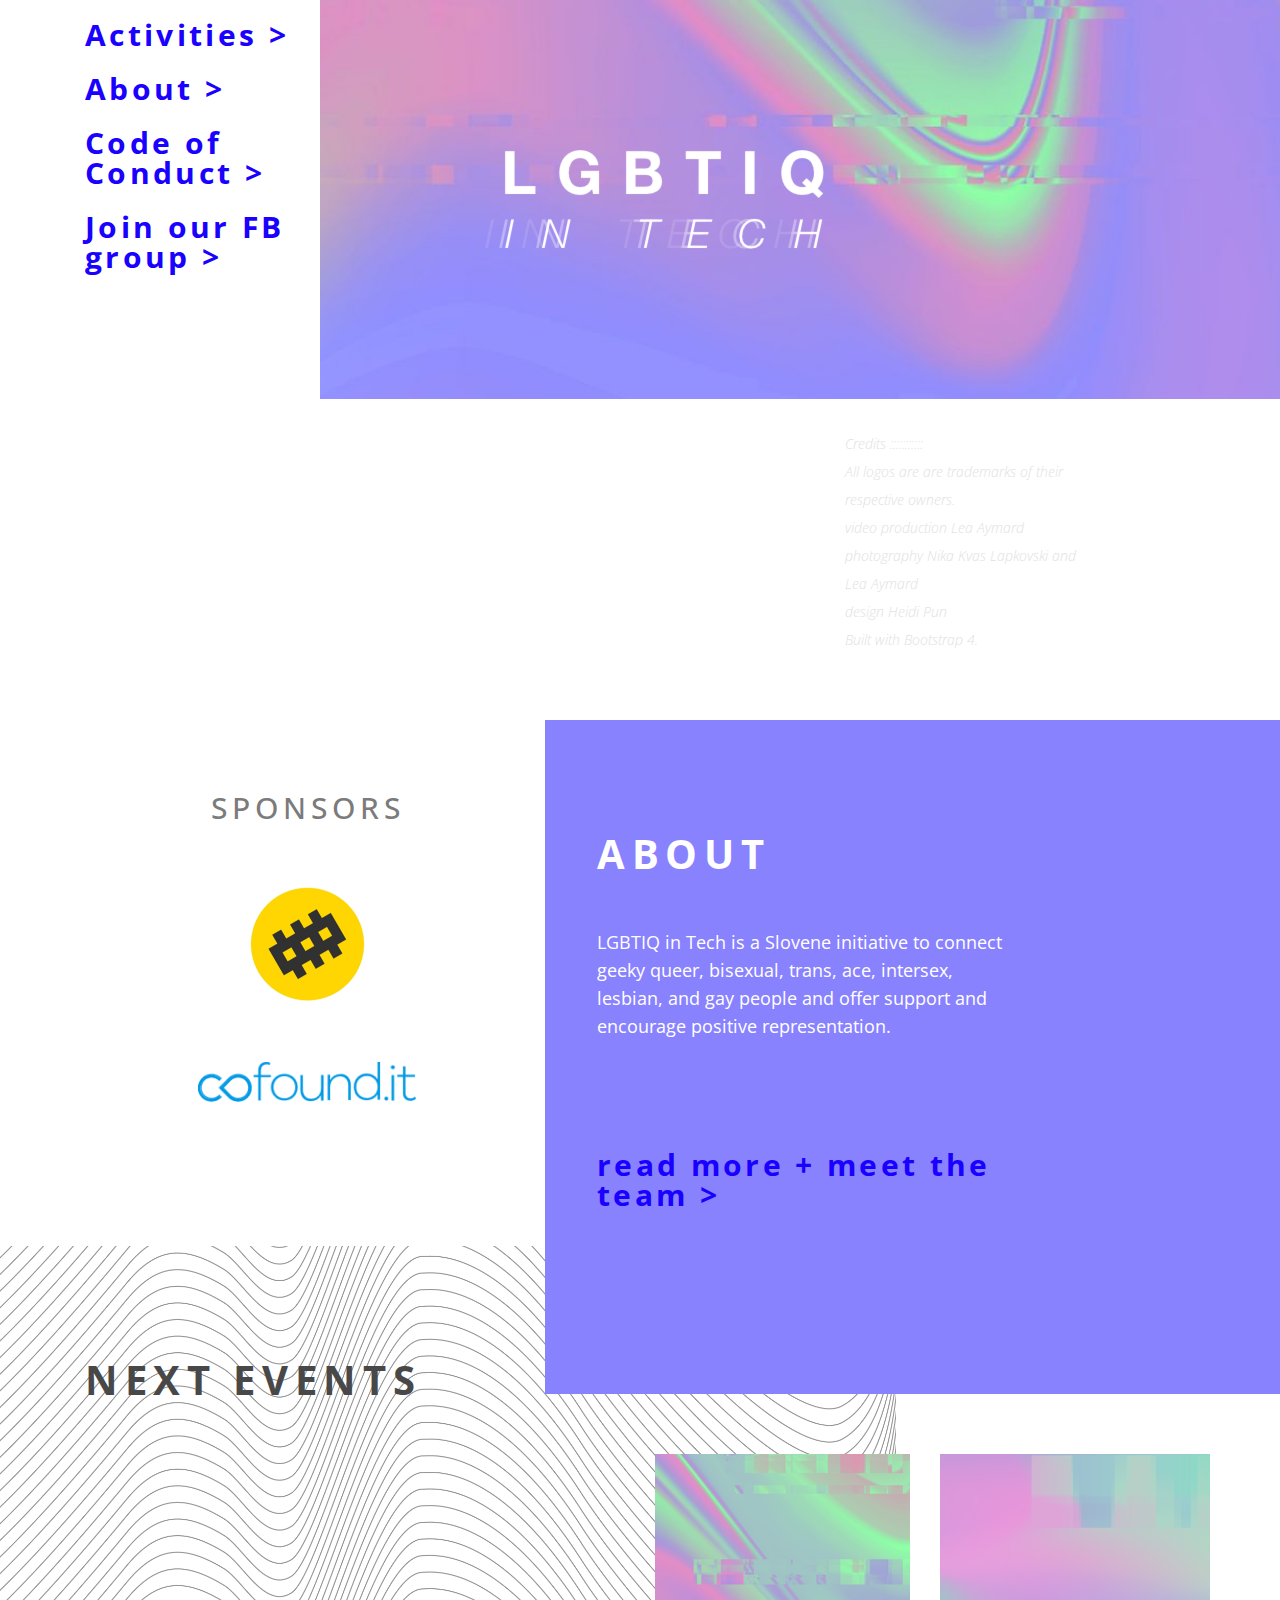
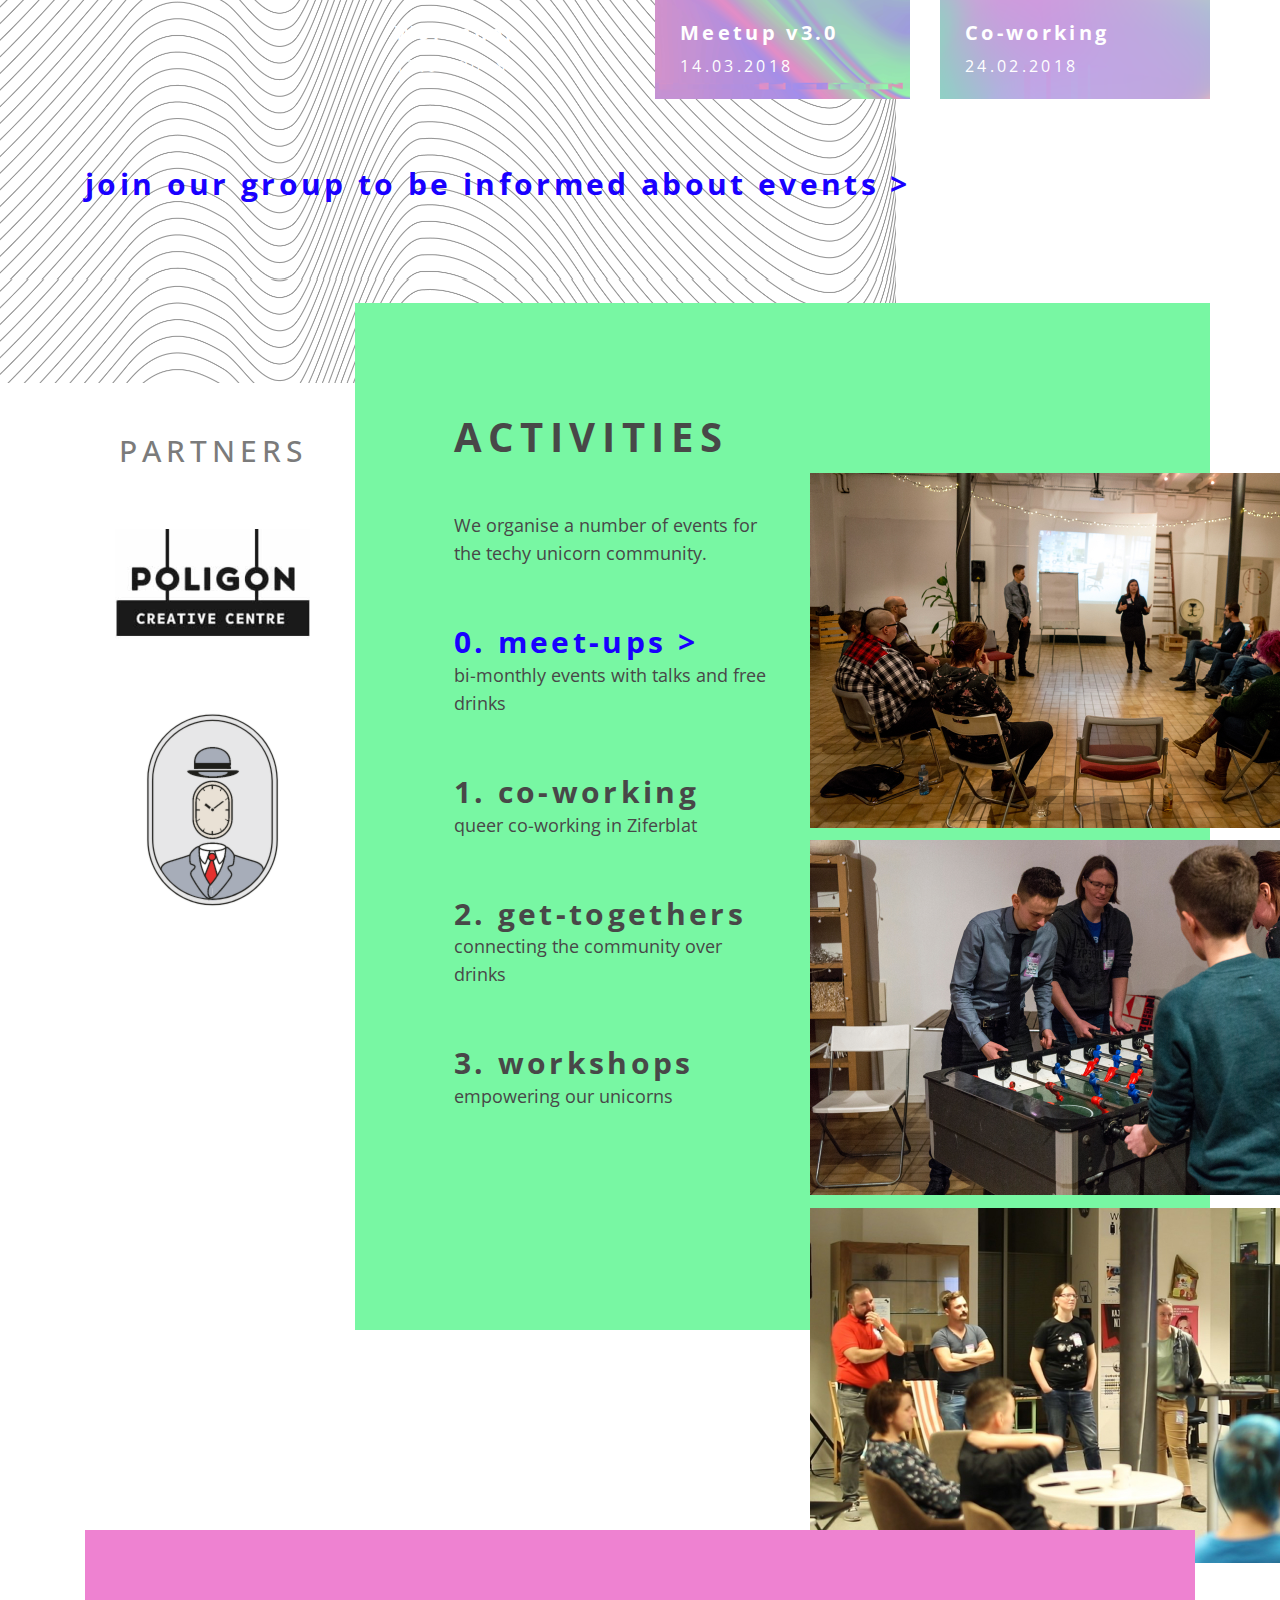
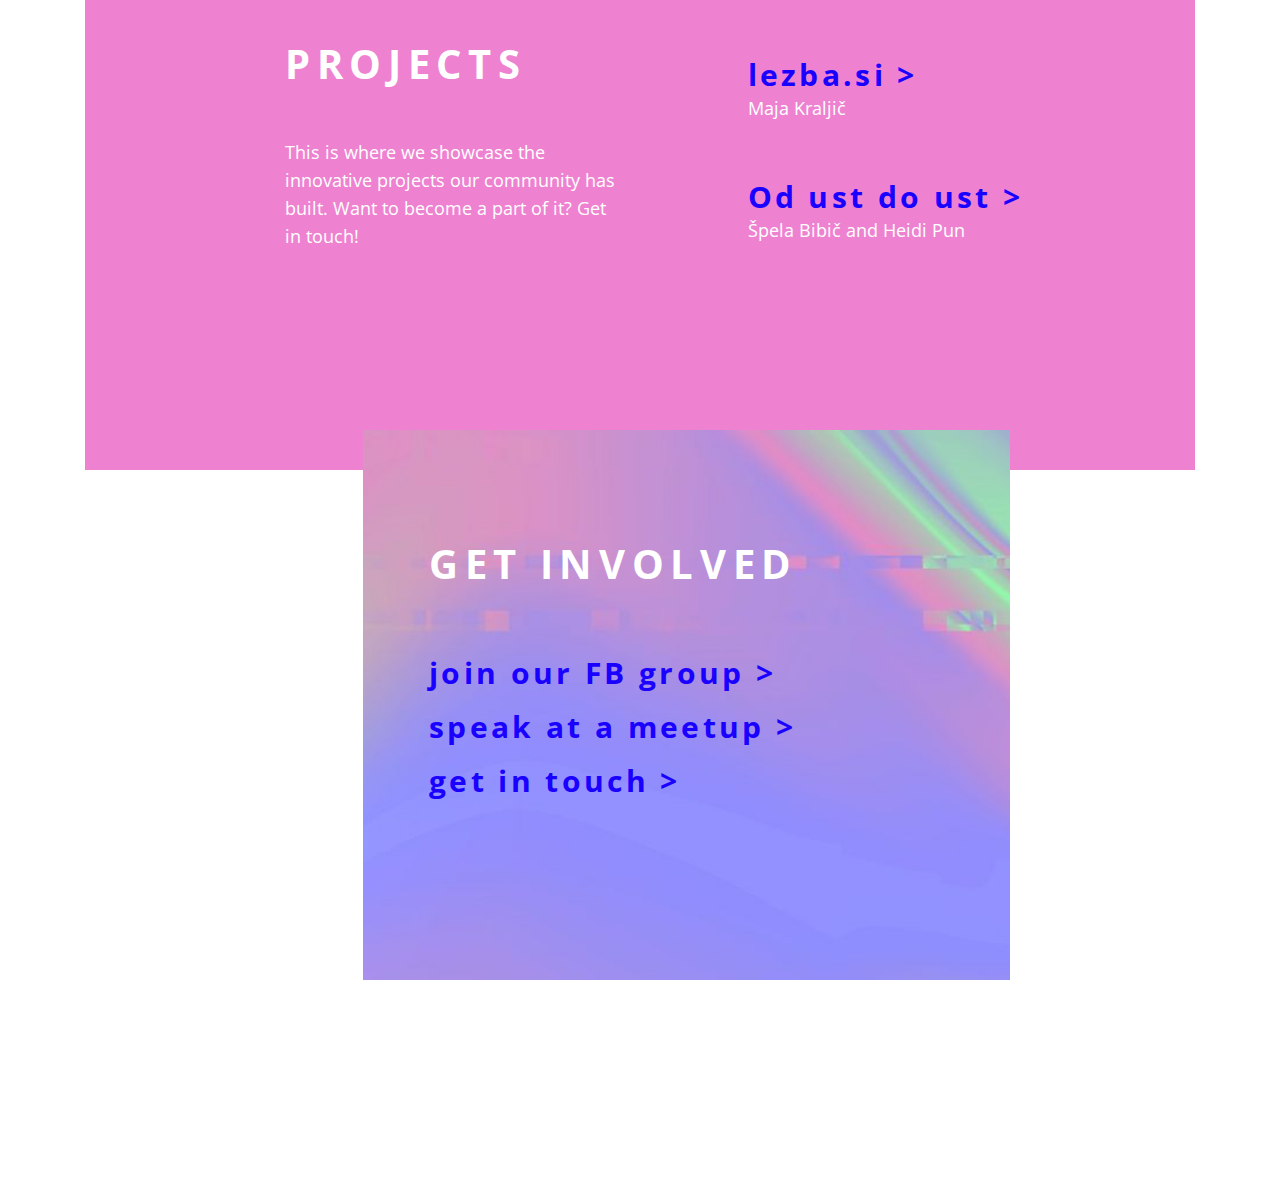
==== index.html @ 9b377c8f "added workshop" ====
<!doctype html>
<html lang="en">
  <head>
    <!-- Required meta tags -->
    <meta charset="utf-8">
    <meta name="viewport" content="width=device-width, initial-scale=1, shrink-to-fit=no">

    <!-- Bootstrap CSS -->
    
    <link rel="stylesheet" href="css/bootstrap.css" />
    <link rel="stylesheet" href="css/bootstrap-grid-min.css" />
    <link href="https://fonts.googleapis.com/css?family=Open+Sans:400,700" rel="stylesheet">

    <link rel="apple-touch-icon" sizes="180x180" href="img/favicon/apple-touch-icon.png">
<link rel="icon" type="image/png" sizes="32x32" href="img/favicon/favicon-32x32.png">
<link rel="icon" type="image/png" sizes="16x16" href="img/favicon/favicon-16x16.png">
<link rel="manifest" href="img/favicon/site.webmanifest">
<link rel="mask-icon" href="img/favicon/safari-pinned-tab.svg" color="#5bbad5">
<meta name="msapplication-TileColor" content="#da532c">
<meta name="theme-color" content="#ffffff">

    <title>LGBTIQ in Tech :: Slovenia meetups</title>
  </head>
  <body>
<div class="home-page">

    
  <header class="col-md-9 float-md-right float-none col-12"><div class="hack">
      <a href="http://www.lgbtiq.tech/" class="default"><img src="img/logo.png" title="LGBTIQ in Tech" alt="LGBTIQ in Tech" /></a></div>
  </header>

<div class="container">
<div class="row">
  <nav class="col-md-3">
    <ul>
      <li><a href="activities.html">Activities</a></li>
      <li><a href="about.html">About</a></li>
      <li><a href="https://paper.dropbox.com/doc/LGBTIQ-in-Tech-Code-of-Conduct-bPvR8u4LB4OQA594zxovB">Code of Conduct</a></li>
      <li class="fb"><a href="http://www.facebook.com/groups/265073697335439/">Join our FB group</a></li>
    </ul>
  </nav>
</div>
</div><!-- end container 1 -->

<div class="container">
<div class="row">
  <div class="col-md-8 col-sm-12 pl-0 pr-0">
  <iframe style="text-align: center;
    margin: 0 auto;
    display: block;" width="700" height="390" src="https://www.youtube.com/embed/ZGnm994thg8" frameborder="0" allow="autoplay; encrypted-media" allowfullscreen></iframe>
  </div>

  <div class="credits col-sm-12 col-md-3">
    <p>Credits :::::::::::</p>
    <p>All logos are are trademarks of their respective owners.</p>
    <p>video production Lea Aymard</p>
    <p>photography Nika Kvas Lapkovski and Lea Aymard</p>
    <p>design Heidi Pun</p>
    <p>Built with Bootstrap 4.</p>
  </div>
</div>

<div class="row">
<div class="aside col-md-5 col-sm-12">
<h3>Sponsors</h3>
  <a href="http://3fs.si/" class="default"><img src="img/logo-3fs.png" alt="3fs logo" title="3fs logo" /></a>
  <a href="https://cofound.it/" class="default"><img src="img/logo-cofoundit.png" alt="cofoundit logo" title="cofoundit logo" /></a>
</div>

    <div class="box col-md-5 light-text box-about">
      <div class="hack offset-md-1">
      <h2>About</h2>
      <p>LGBTIQ in Tech is a Slovene initiative to connect geeky queer, bisexual, trans, ace, intersex, lesbian, and gay people and offer support and encourage positive representation.</p>
      <a href="about.html" class="margin-top">read more + meet the team</a>
      </div>
    </div>
</div>

</div><!-- end container 2 -->


    <div class="box col-md-12 wires dark-text box-events">

      <div class="container">
      <h2>Next events</h2>
        
      <div class="row">
        <div class="single-event col-md-3 pl-md-0">
          <!-- currently empty -->
        </div>

        <div class="col-md-3">
          <a href="https://www.facebook.com/events/1419927251452463/" class="default"><div class="single-event workshop-lfu">
            <div>Workshop
            <span class="small">13.03.2018</span></div>
          </div></a>
        </div>

        <div class="col-md-3">
          <a href="" class="default"><div class="single-event meetup">
            <div>Meetup v3.0
            <span class="small">14.03.2018</span></div>
          </div></a>
        </div>

        <div class="col-md-3 pr-md-0">
          <a href="https://www.facebook.com/profile.php?id=1999864880227958" class="default"><div class="single-event co-working">
            <div>Co-working
            <span class="small">24.02.2018</span></div>
          </div></a>
        </div>
      </div>

      <a class="margin-top" href="http://www.facebook.com/groups/265073697335439/">join our group to be informed about events</a>
      </div>
    </div>
<!-- end container 3 -->

    <div class="photos float-md-right float-none col-md-5 pr-0">
      <img src="img/photo-01.jpg" />
      <img src="img/photo-02.jpg" />
      <img src="img/photo-03.jpg" />
    </div>

<div class="container">

<div class="row">
<div class="aside col-md-3 col-12 partners">
<h3>Partners</h3>
  <a href="http://www.poligon.si" class="default"><img src="img/logo-poligon.png" alt="poligon logo" title="poligon logo" /></a>
  <a href="http://ljubljana.ziferblat.net/" class="default"><img src="img/logo-ziferblat.png" alt="ziferblat logo" title="ziferblat logo" /></a>
</div>

<div class="box dark-text col-md-9 box-activities">
  <div class="col-md-5 offset-md-1">
  <h2>Activities</h2>
  <p>We organise a number of events for the techy unicorn community.</p>
  <ul>
    <li>
      <a href="activities/meet-ups.html">0. meet-ups</a>
      <p>bi-monthly events with talks and free drinks</p>
    </li>
    <li>
      <span class="fakea">1. co-working</span>
      <p>queer co-working in Ziferblat</p>
    </li>
    <li>
      <span class="fakea">2. get-togethers</span>
      <p>connecting the community over drinks</p>
    </li>
    <li>
      <span class="fakea">3. workshops</span>
      <p>empowering our unicorns</p>
    </li>
  </ul>
  </div>

</div>
</div><!-- end .row -->

<div class="box col-md-12 light-text box-projects">
  <div class="row">
  <div class="col-md-4 offset-md-2">
    <h2>Projects</h2>
    <p>This is where we showcase the innovative projects our community has built. Want to become a part of it? Get in touch!</p>
  </div>

  <div class="col-md-4 offset-md-1">
    <ul>
      <li>
        <a href="https://www.lezba.si/">lezba.si</a>
        <p>Maja Kraljič</p>
      </li>
      <li>
        <a href="http://odustdoust.si/">Od ust do ust</a>
        <p>Špela Bibič and Heidi Pun</p>
      </li>
    </ul>
  </div>

  </div>
</div>

<div class="box col-md-7 offset-md-3 light-text box-get-involved">
  <div class="offset-md-1">
  <h2>Get involved</h2>
    <ul class="">
    <li>
      <a href="http://www.facebook.com/groups/265073697335439/">join our FB group</a>
    </li>
    <li>
      <a href="https://m.me/heidipungartnik">speak at a meetup</a>
    </li>
    <li>
      <a href="https://m.me/heidipungartnik">get in touch</a>
    </li>
  </ul>
  </div>
</div>

</div><!-- end container 4 -->

</div><!-- end .home-page -->

    <!-- Optional JavaScript -->
    <!-- jQuery first, then Popper.js, then Bootstrap JS 
    <script src="https://code.jquery.com/jquery-3.2.1.slim.min.js" integrity="sha384-KJ3o2DKtIkvYIK3UENzmM7KCkRr/rE9/Qpg6aAZGJwFDMVNA/GpGFF93hXpG5KkN" crossorigin="anonymous"></script>
    <script src="https://cdnjs.cloudflare.com/ajax/libs/popper.js/1.12.9/umd/popper.min.js" integrity="sha384-ApNbgh9B+Y1QKtv3Rn7W3mgPxhU9K/ScQsAP7hUibX39j7fakFPskvXusvfa0b4Q" crossorigin="anonymous"></script>
    <script src="https://maxcdn.bootstrapcdn.com/bootstrap/4.0.0/js/bootstrap.min.js" integrity="sha384-JZR6Spejh4U02d8jOt6vLEHfe/JQGiRRSQQsmfFWpi1MquVdAyjUar5+76PVCmYl" crossorigin="anonymous"></script>-->

    <script src="https://ajax.googleapis.com/ajax/libs/jquery/3.3.1/jquery.min.js"></script>


    <script>
      $( document ).ready(function() {
          var divWidth = $('.single-event').width();
          $('.single-event').height(divWidth-25);

          $(window).resize(function(){
              $('.single-event').height(divWidth-25);
          });

      });
    </script>
  </body>
</html>
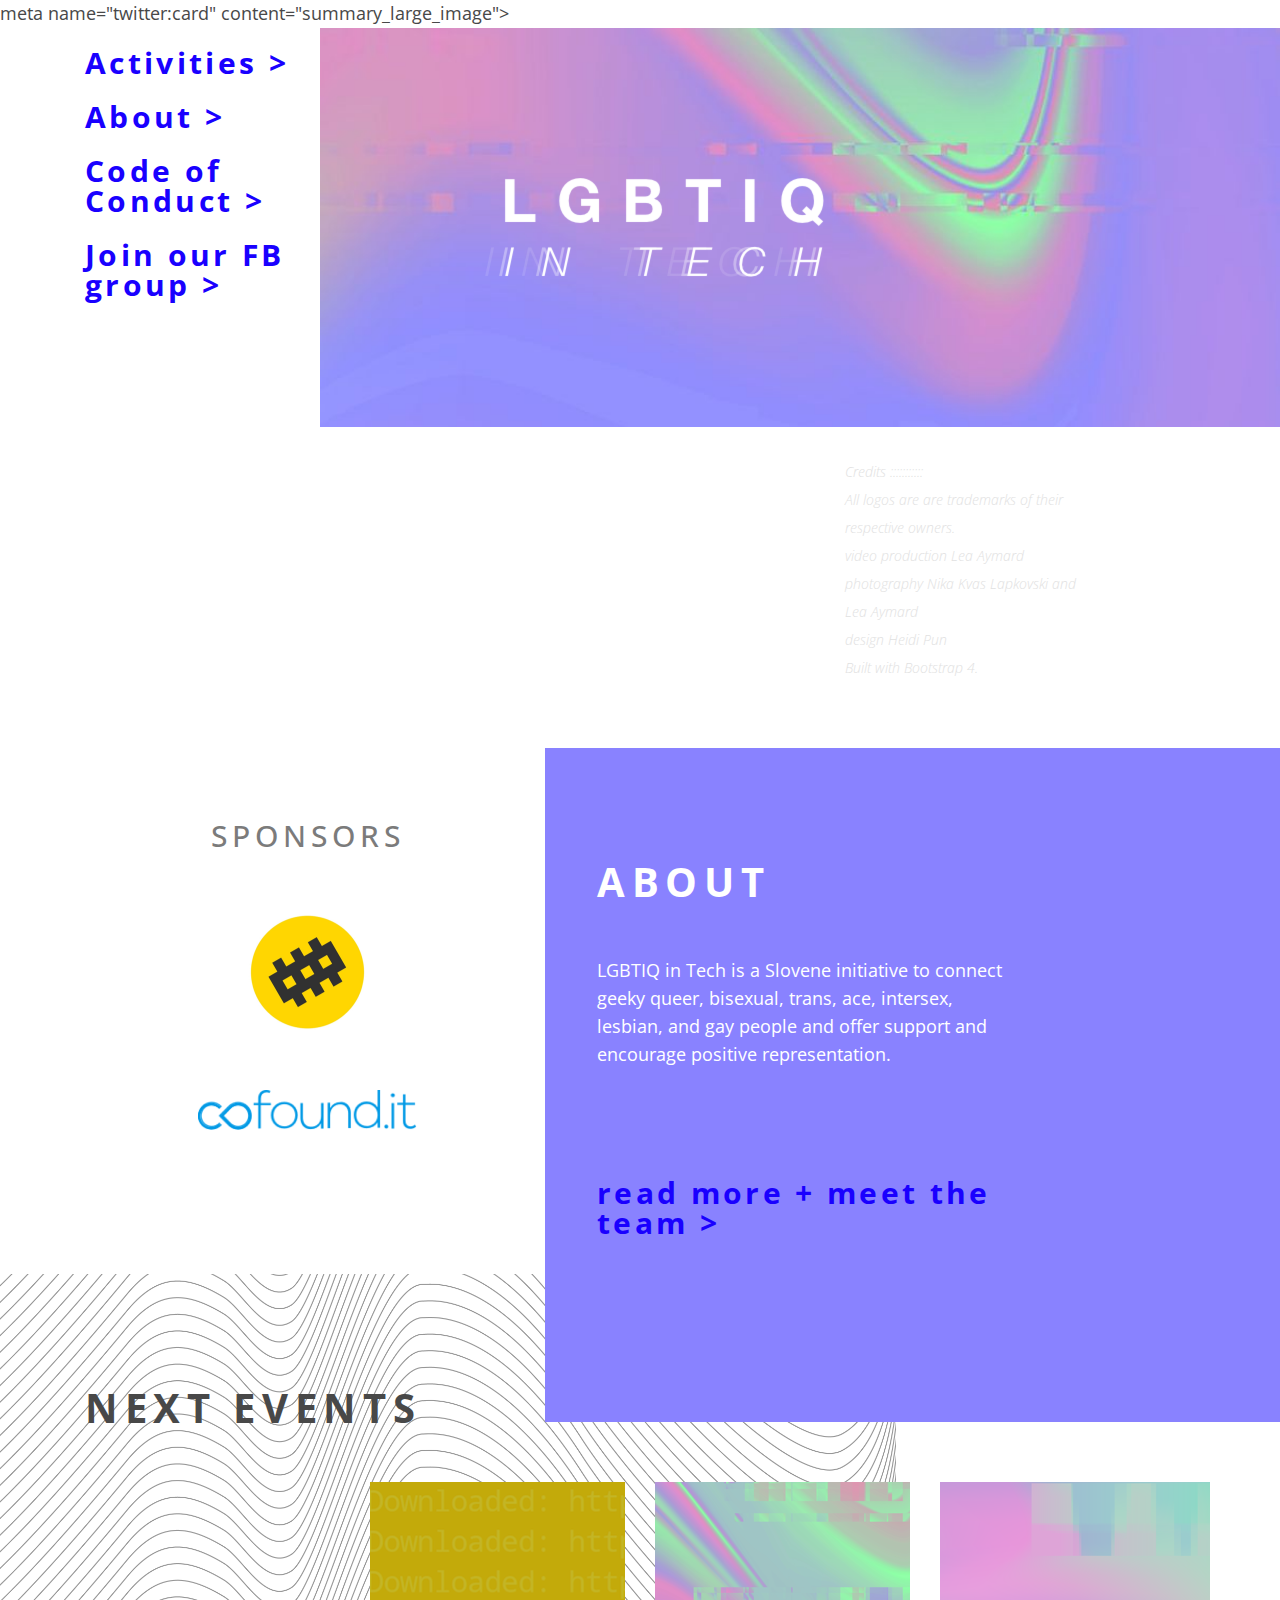
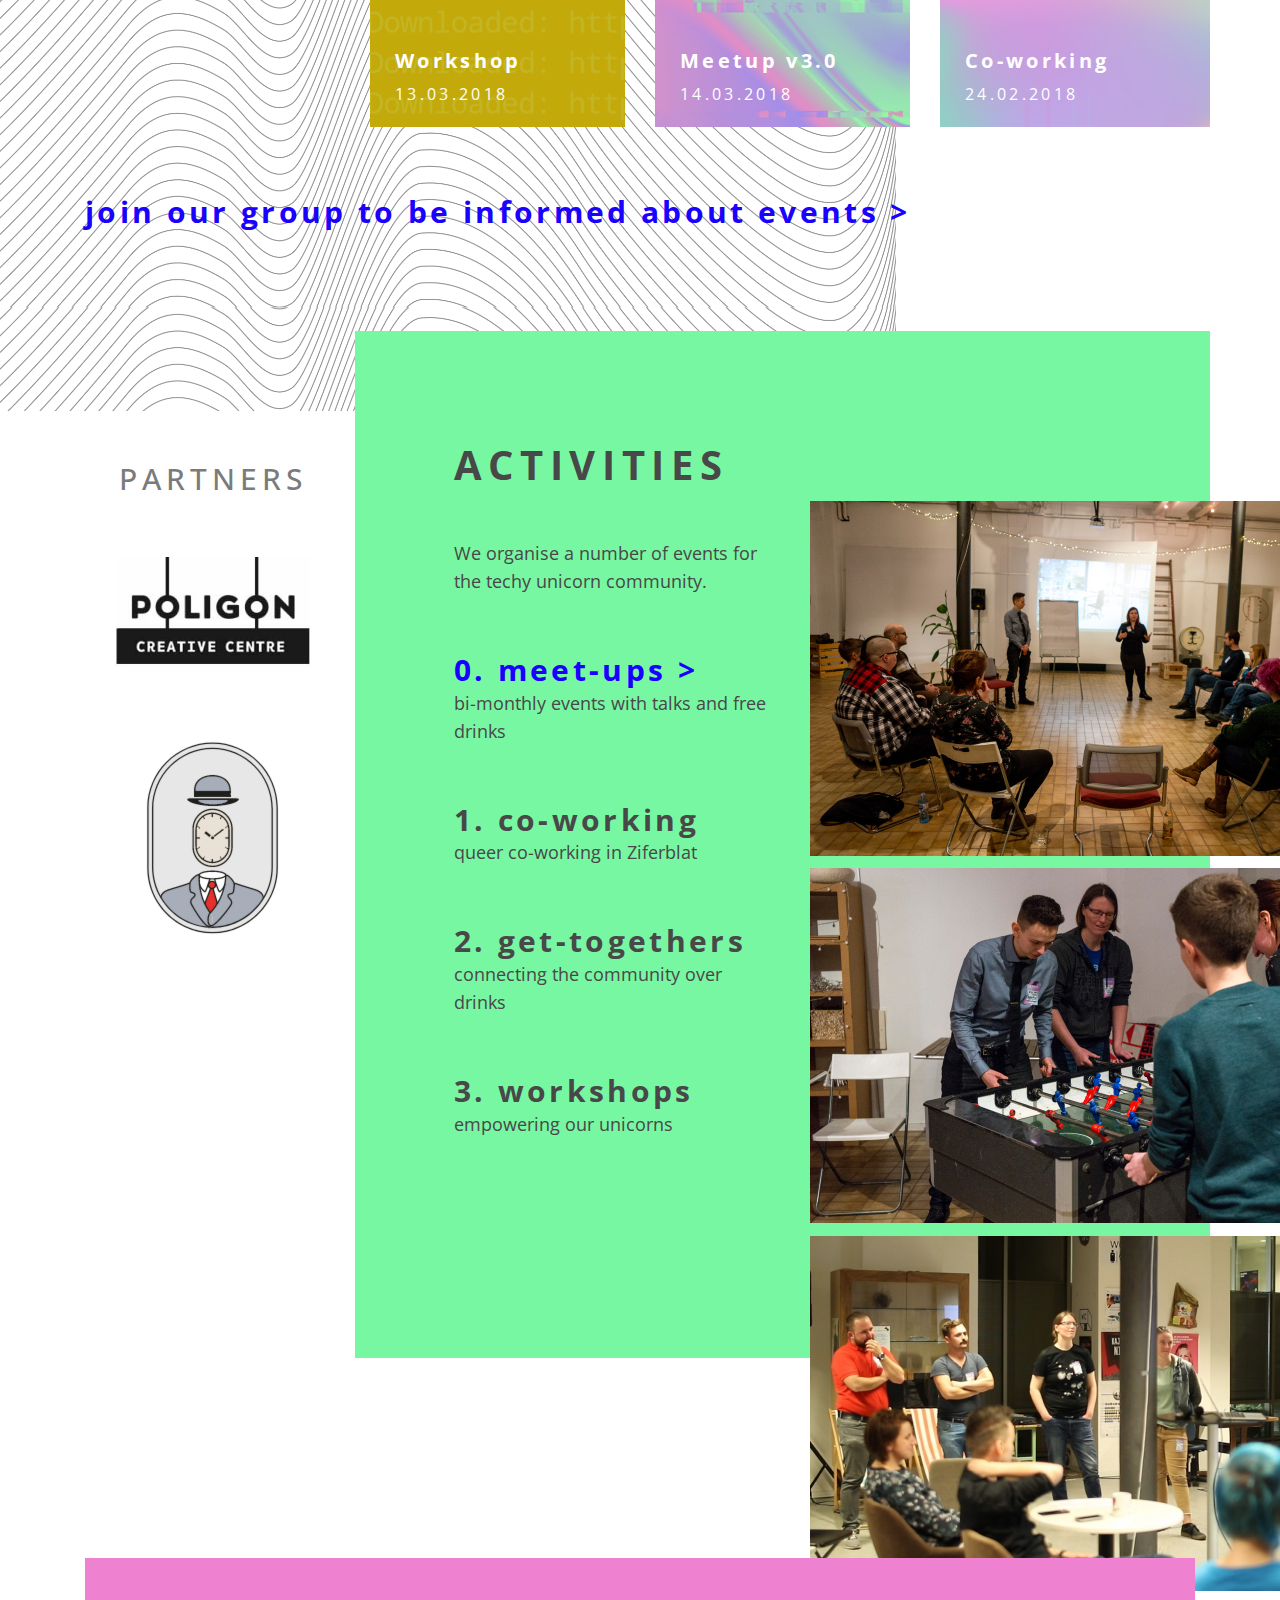
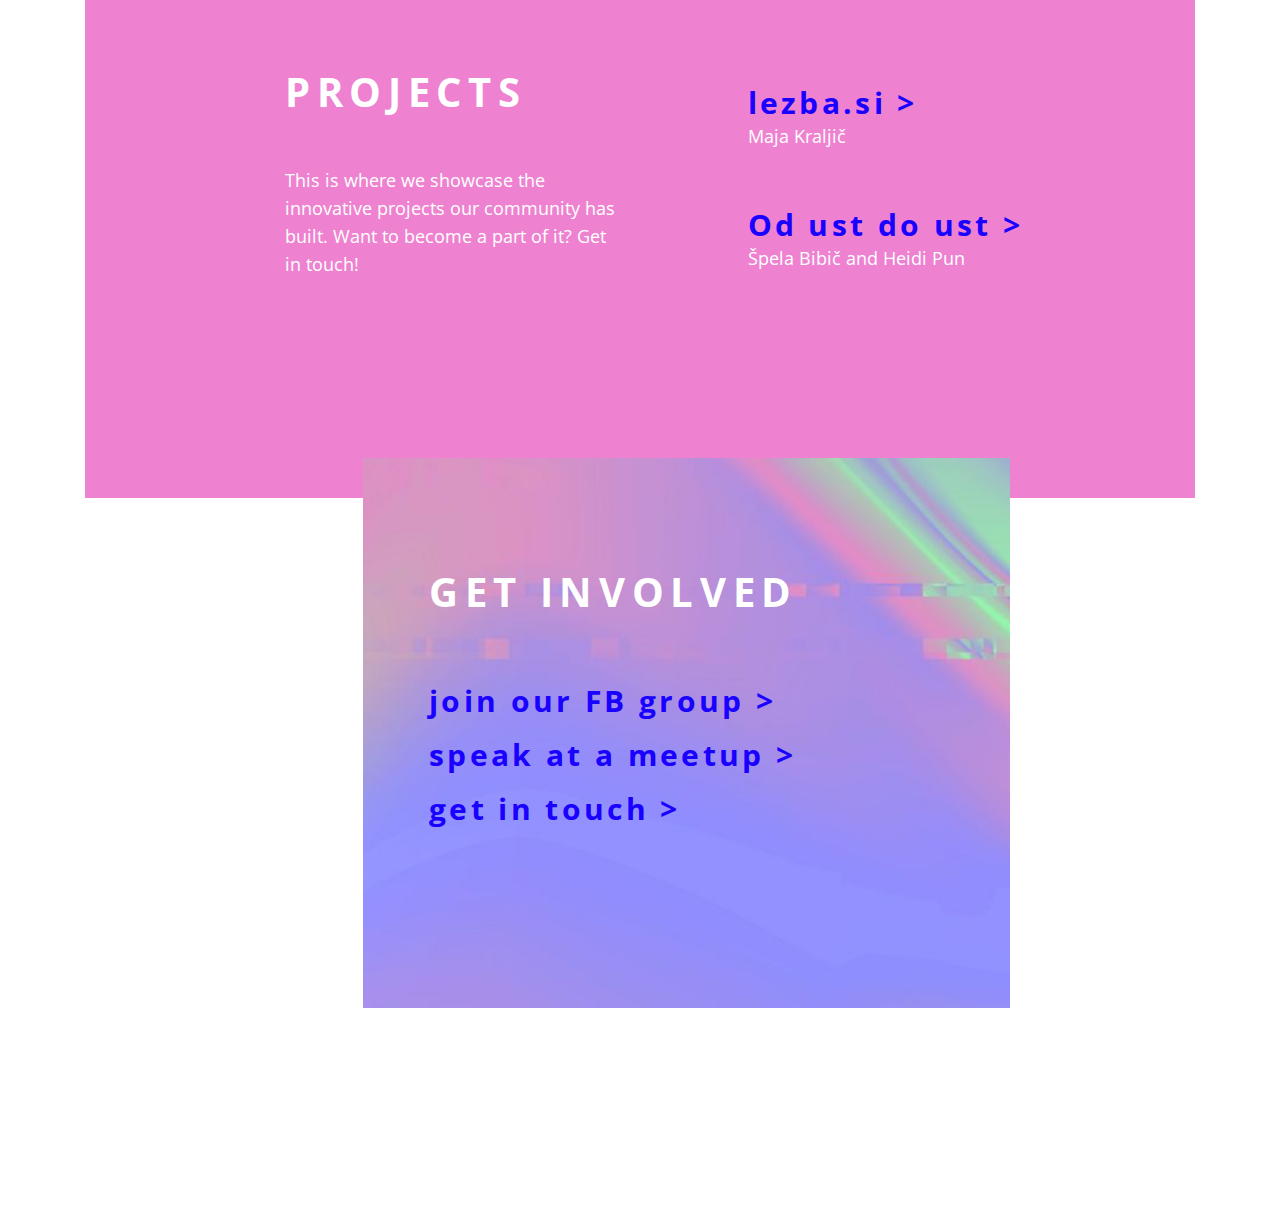
==== commit eecddda5: "social img" ====
--- a/index.html
+++ b/index.html
@@ -20,6 +20,10 @@
 <meta name="theme-color" content="#ffffff">
 
     <title>LGBTIQ in Tech :: Slovenia meetups</title>
+
+    meta name="twitter:card" content="summary_large_image">
+<meta name="twitter:image" content="img/social.jpg">
+<meta property="og:image" content="img/social.jpg" />
   </head>
   <body>
 <div class="home-page">
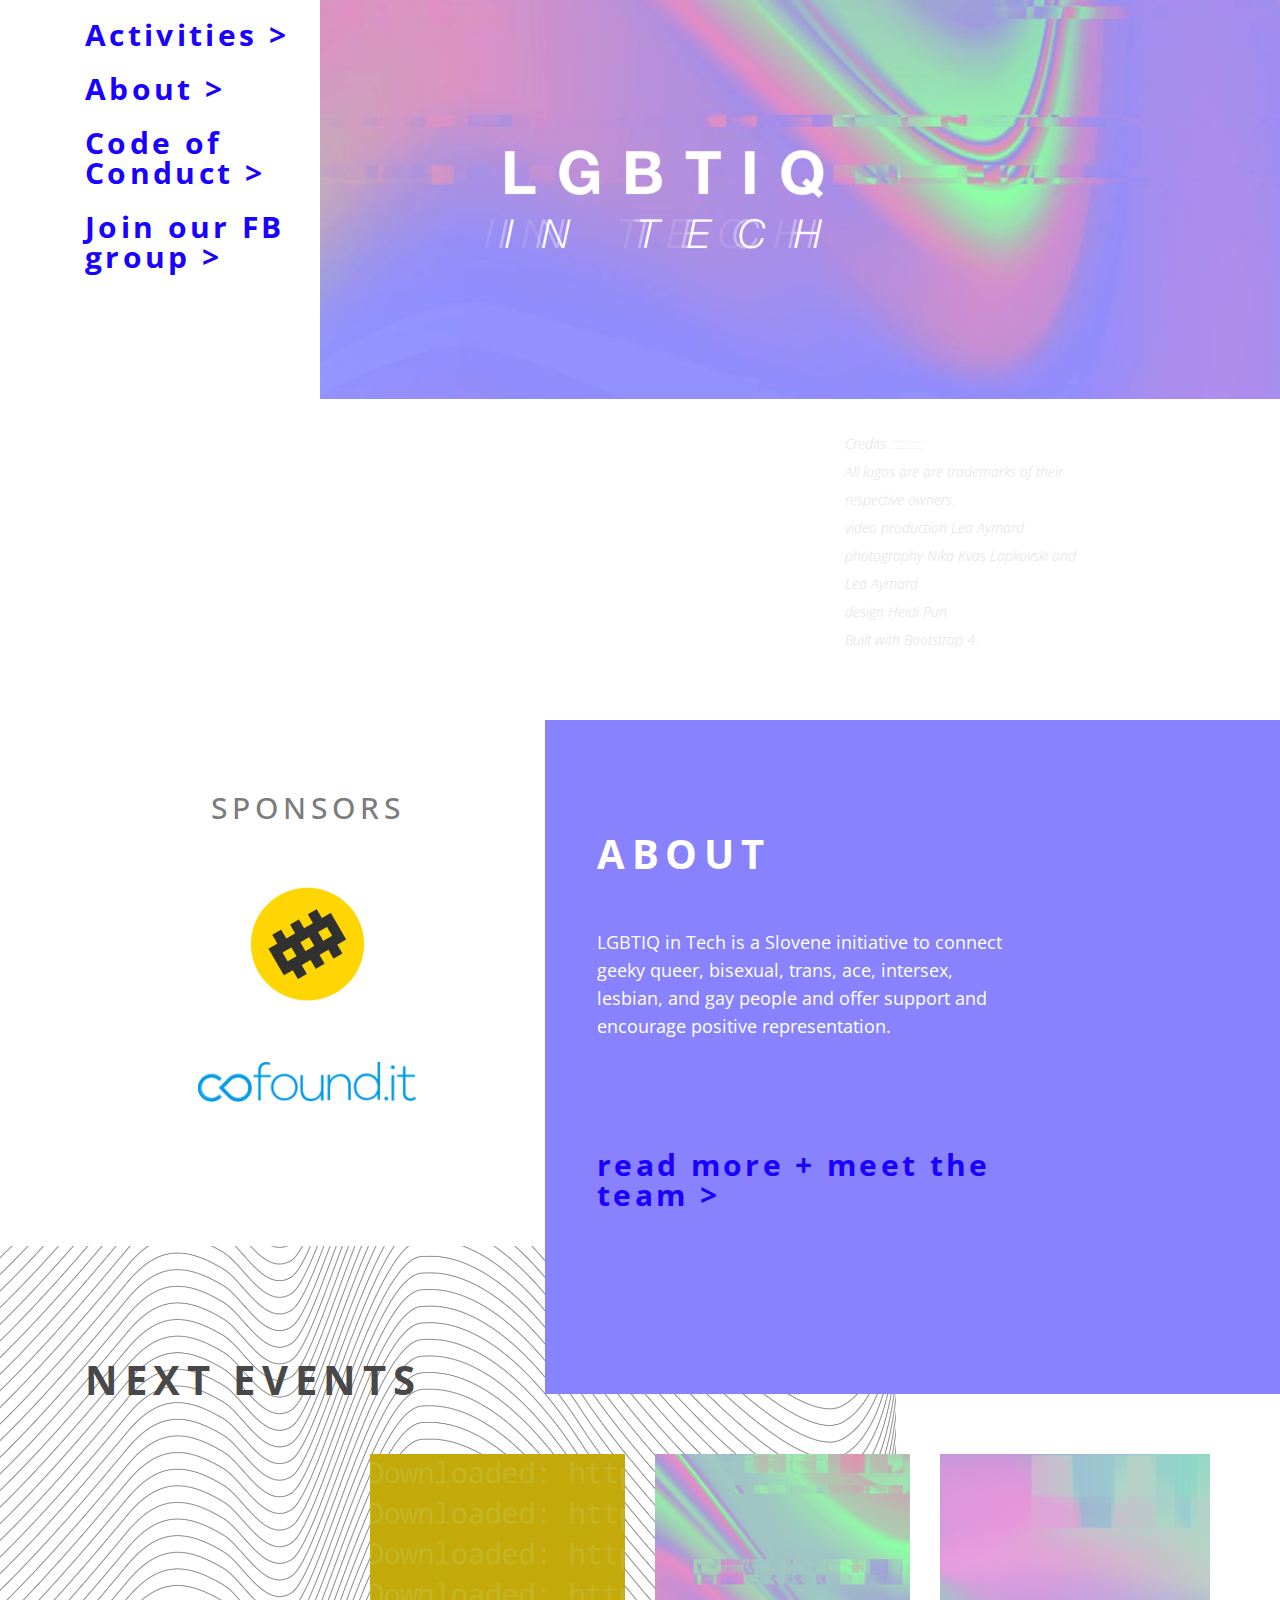
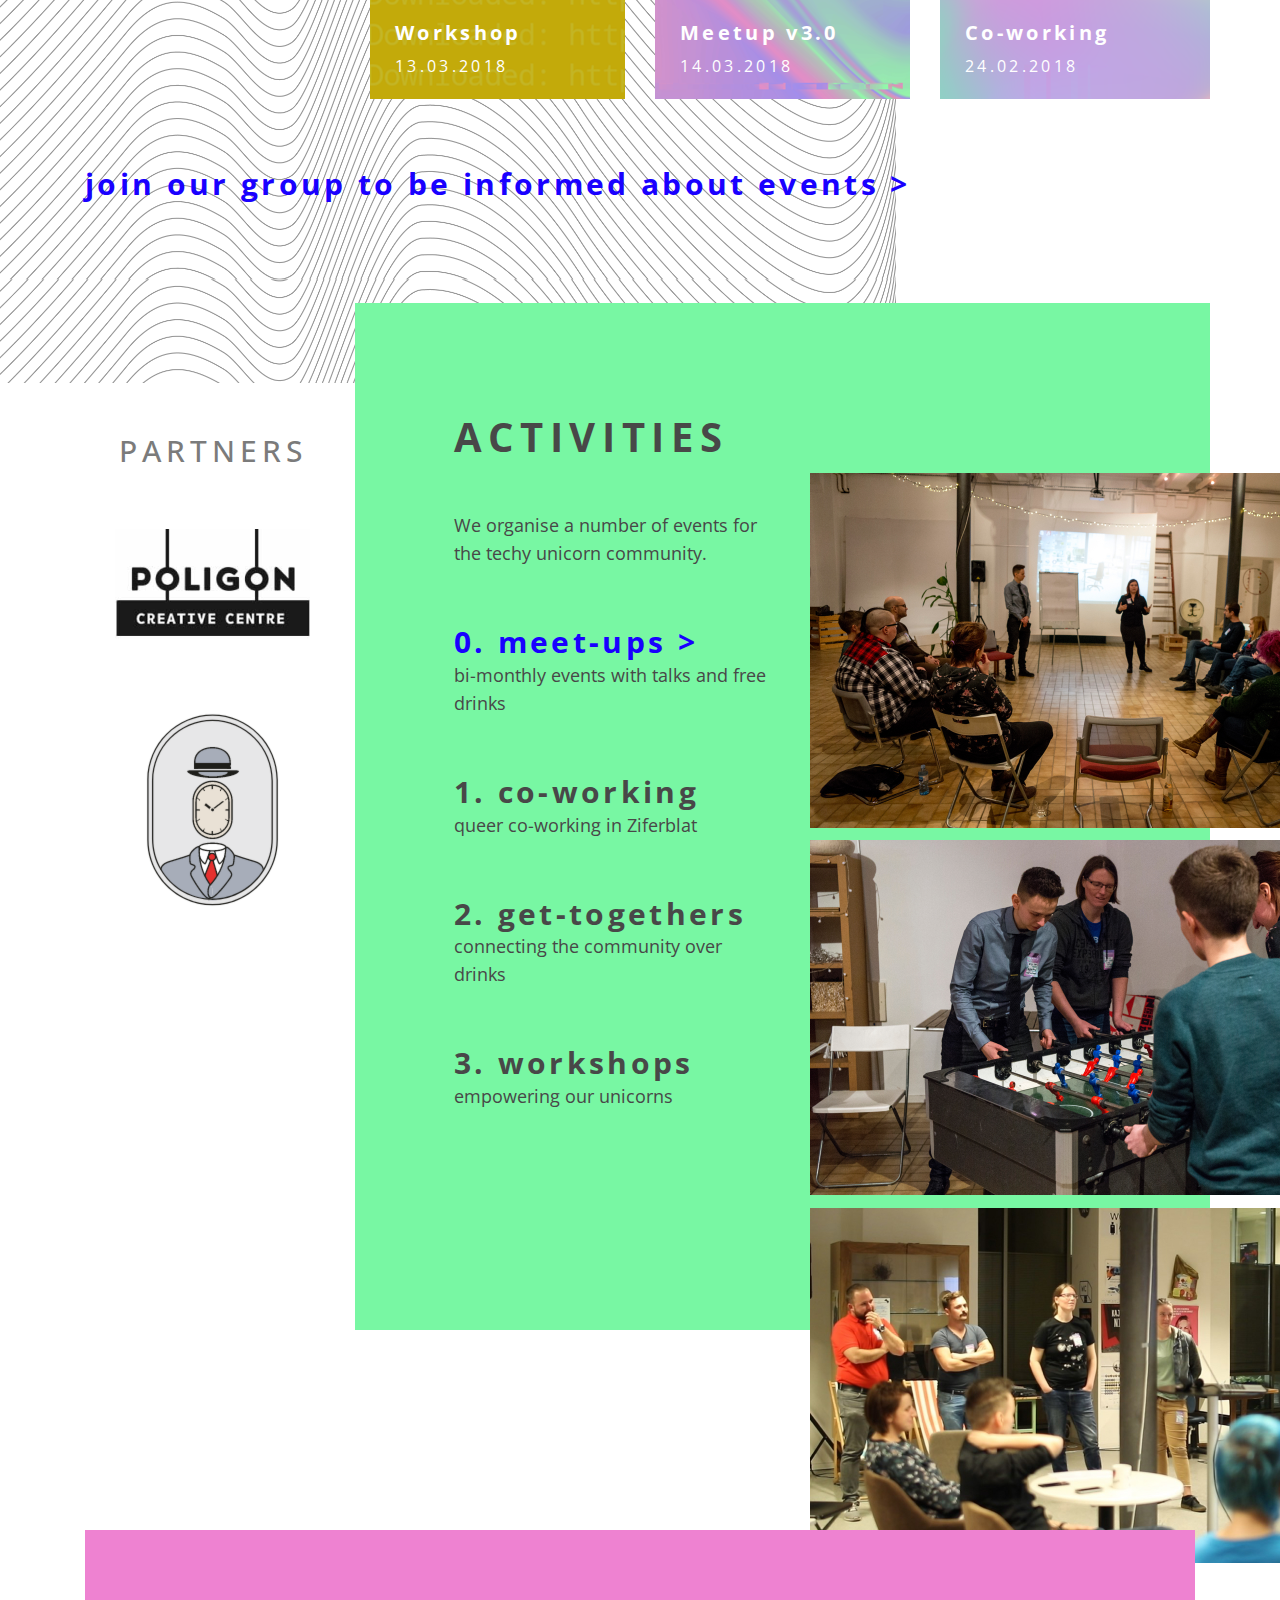
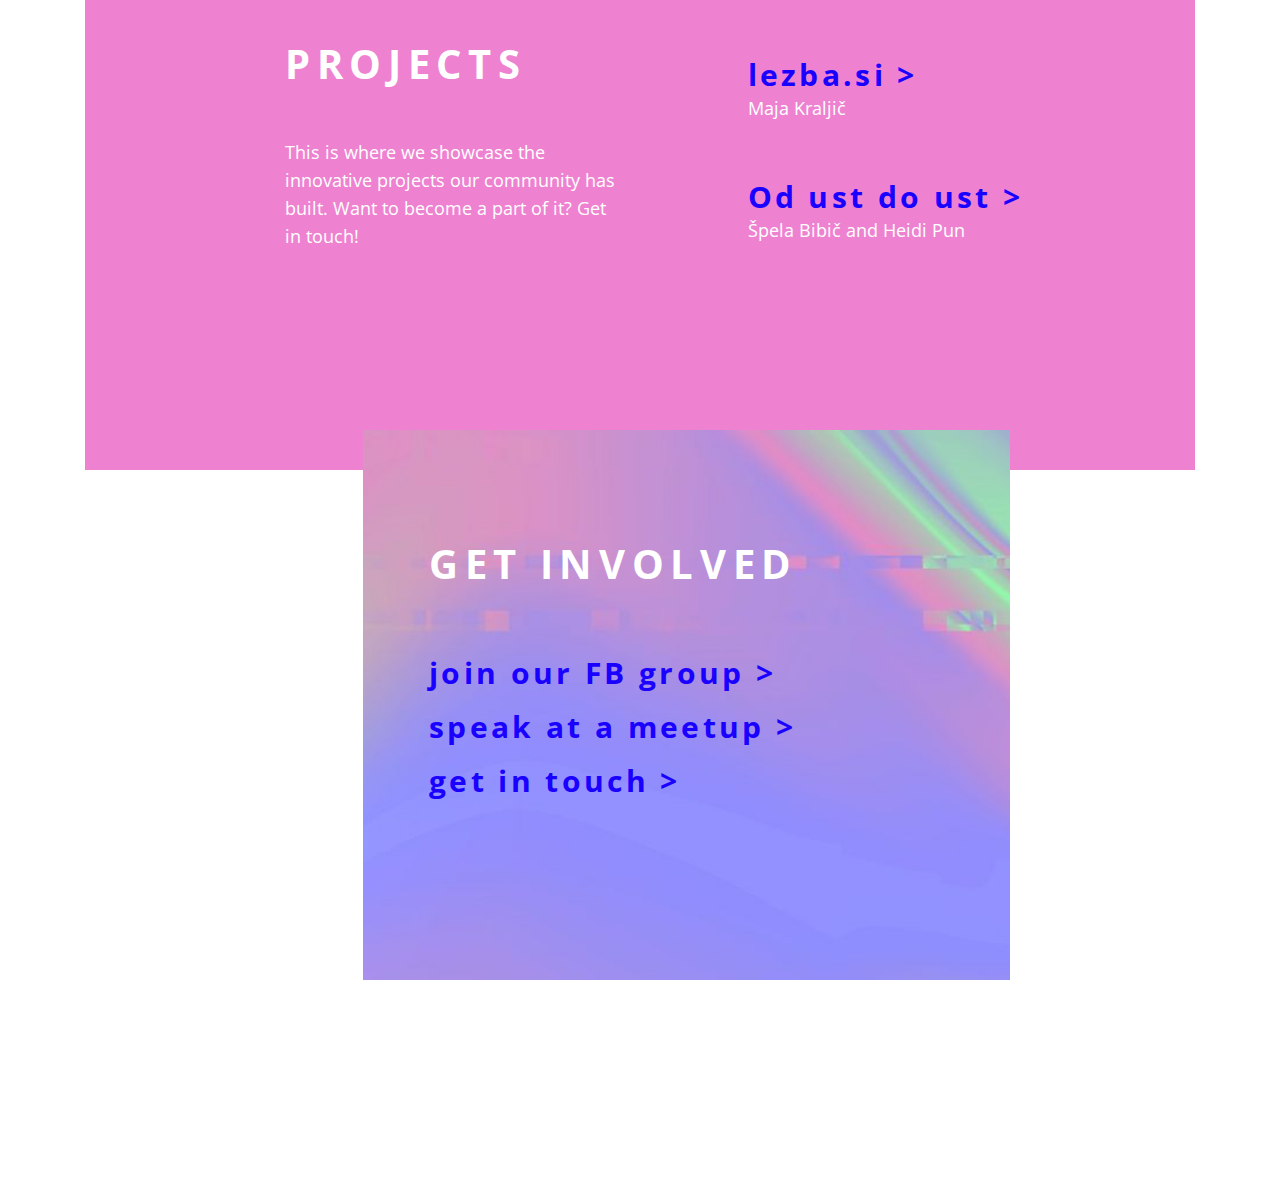
==== commit b6d58945: "small fix social img" ====
--- a/index.html
+++ b/index.html
@@ -20,8 +20,6 @@
 <meta name="theme-color" content="#ffffff">
 
     <title>LGBTIQ in Tech :: Slovenia meetups</title>
-
-    meta name="twitter:card" content="summary_large_image">
 <meta name="twitter:image" content="img/social.jpg">
 <meta property="og:image" content="img/social.jpg" />
   </head>
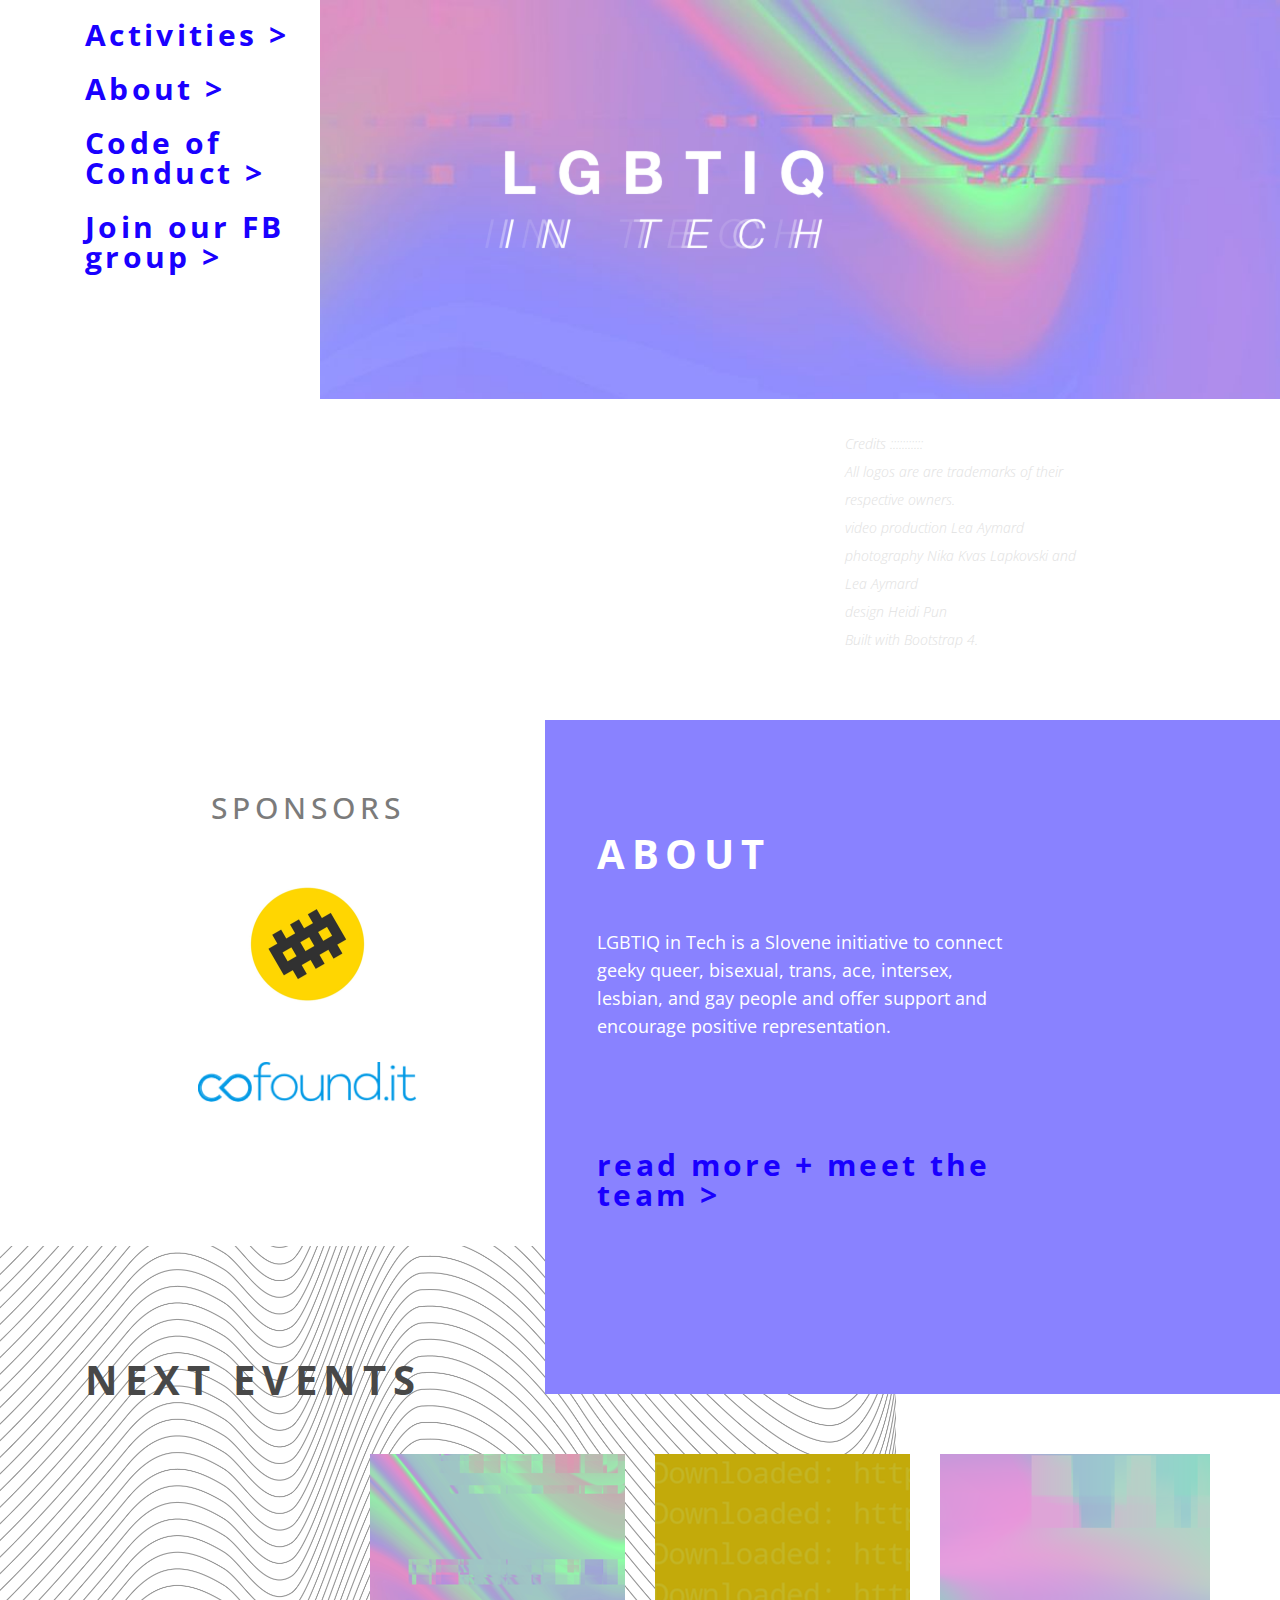
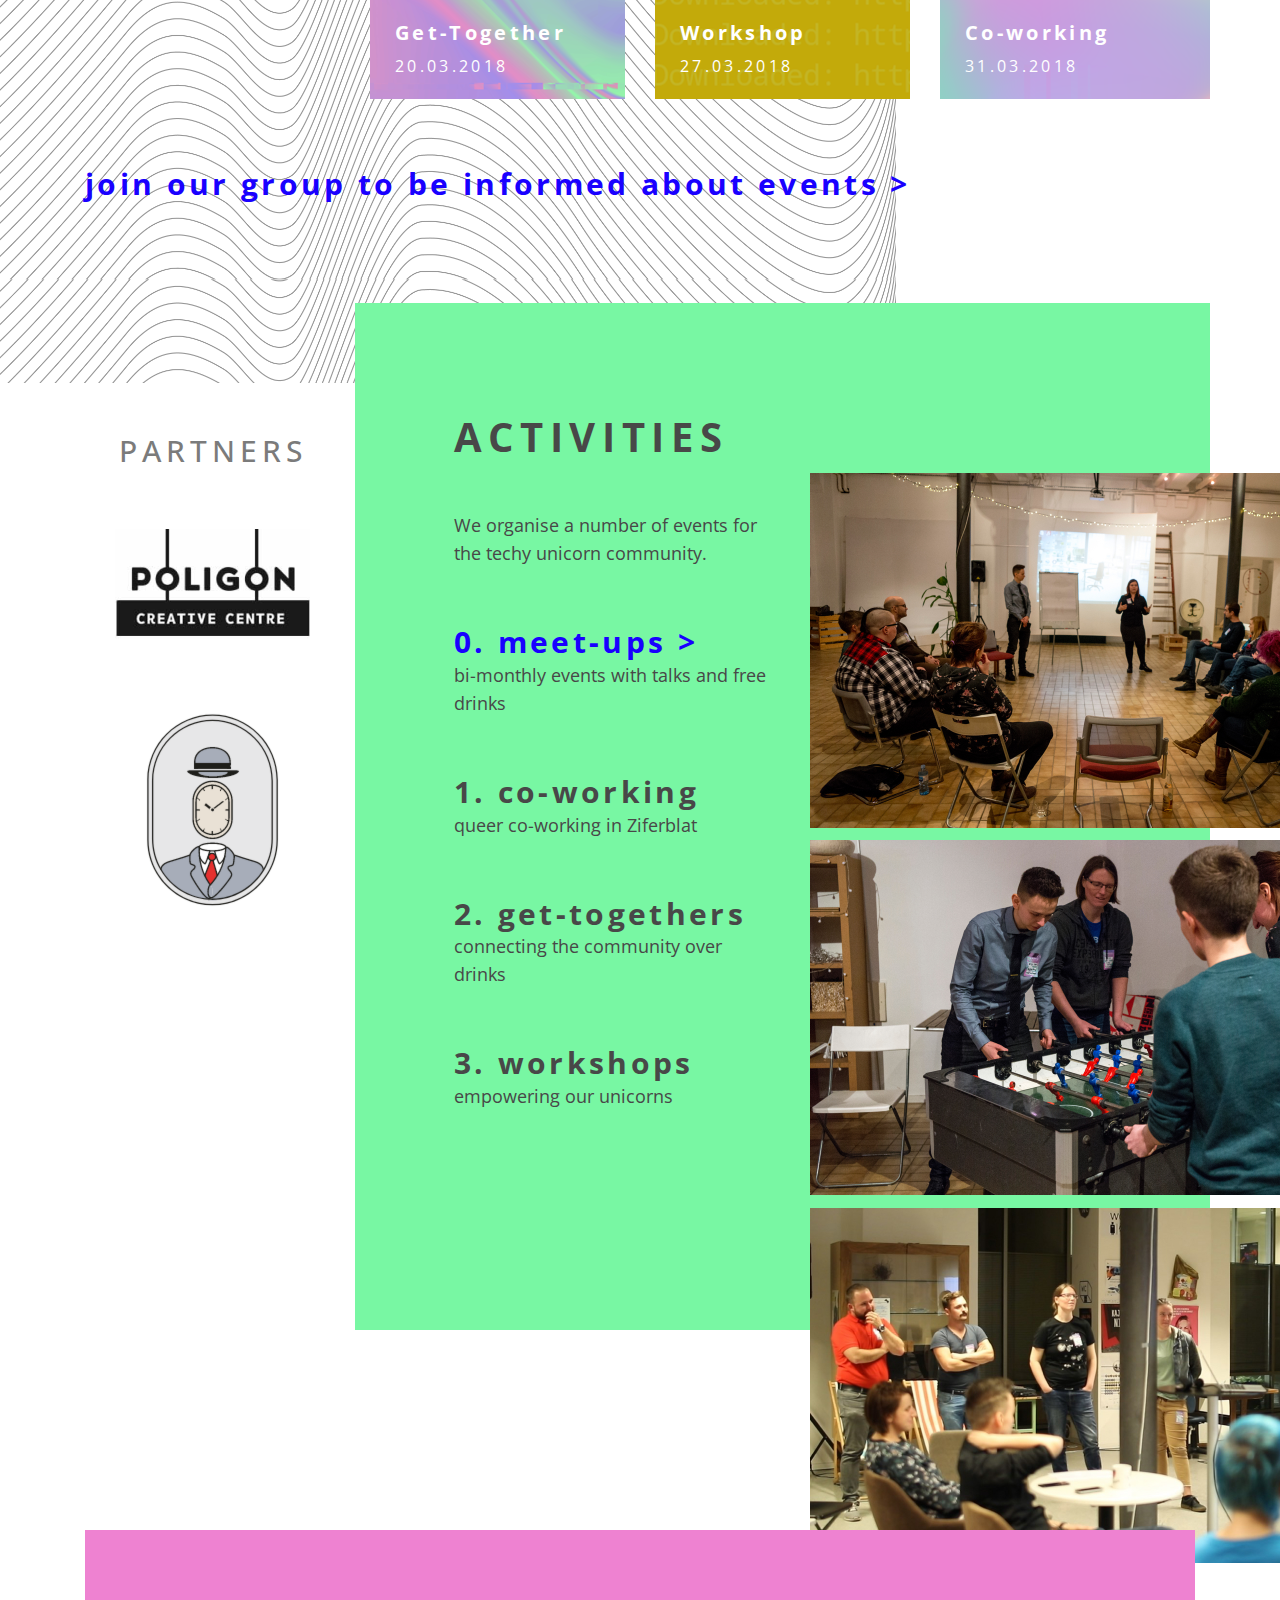
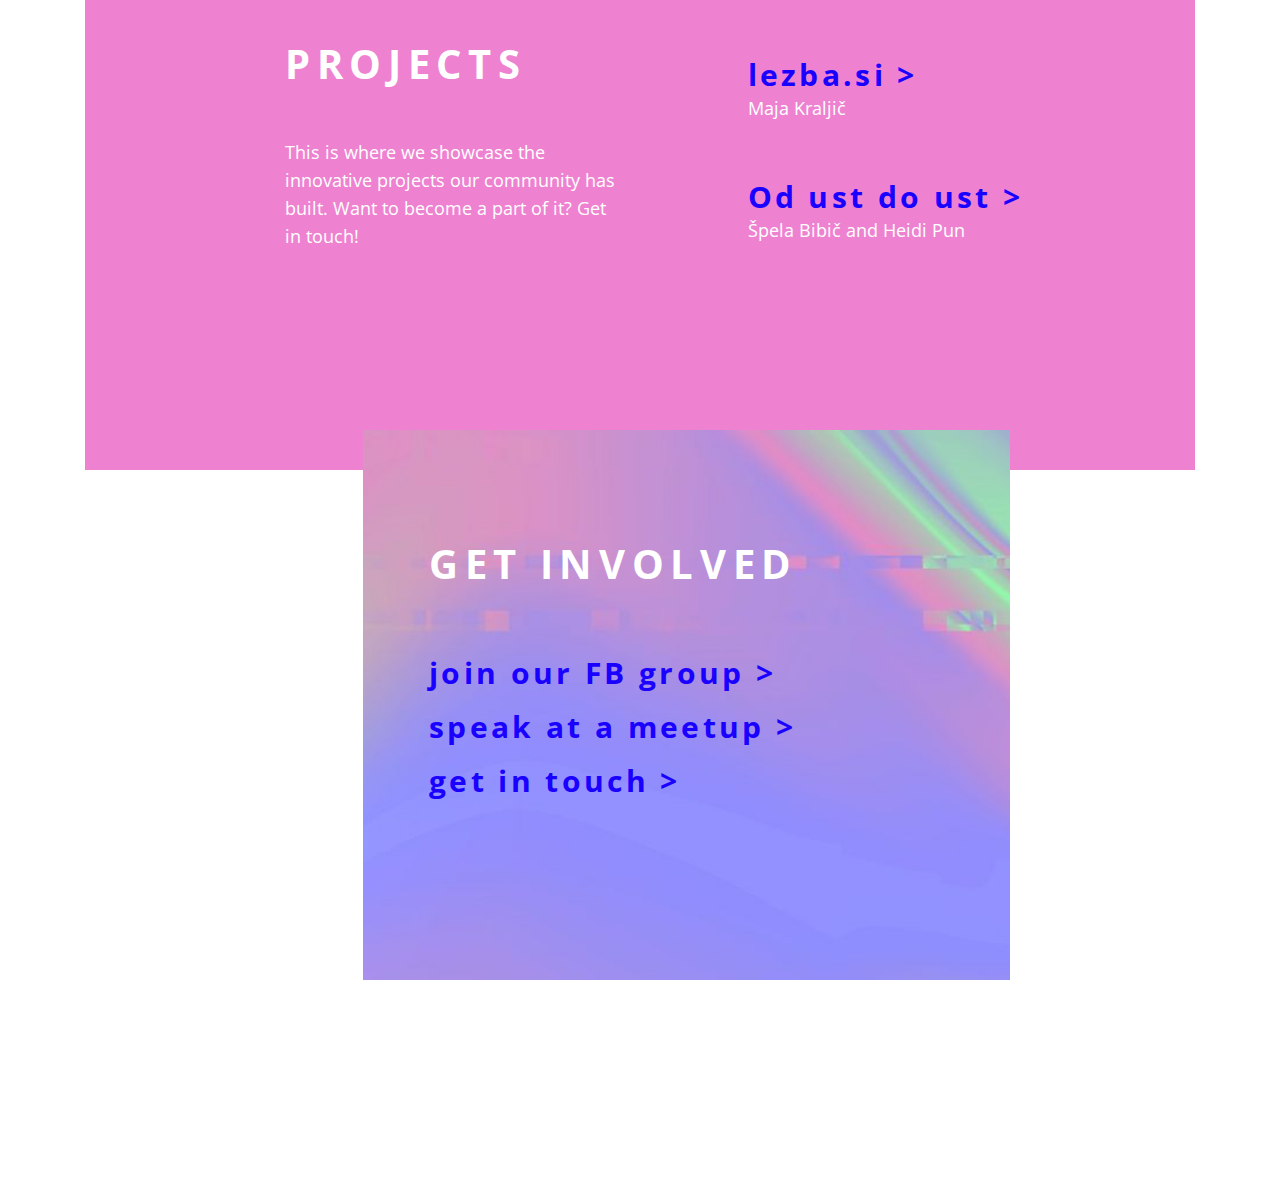
==== commit c0a01024: "Updated events" ====
--- a/index.html
+++ b/index.html
@@ -1,208 +1,233 @@
 <!doctype html>
 <html lang="en">
-  <head>
+
+<head>
     <!-- Required meta tags -->
     <meta charset="utf-8">
     <meta name="viewport" content="width=device-width, initial-scale=1, shrink-to-fit=no">
 
     <!-- Bootstrap CSS -->
-    
+
     <link rel="stylesheet" href="css/bootstrap.css" />
     <link rel="stylesheet" href="css/bootstrap-grid-min.css" />
     <link href="https://fonts.googleapis.com/css?family=Open+Sans:400,700" rel="stylesheet">
 
     <link rel="apple-touch-icon" sizes="180x180" href="img/favicon/apple-touch-icon.png">
-<link rel="icon" type="image/png" sizes="32x32" href="img/favicon/favicon-32x32.png">
-<link rel="icon" type="image/png" sizes="16x16" href="img/favicon/favicon-16x16.png">
-<link rel="manifest" href="img/favicon/site.webmanifest">
-<link rel="mask-icon" href="img/favicon/safari-pinned-tab.svg" color="#5bbad5">
-<meta name="msapplication-TileColor" content="#da532c">
-<meta name="theme-color" content="#ffffff">
+    <link rel="icon" type="image/png" sizes="32x32" href="img/favicon/favicon-32x32.png">
+    <link rel="icon" type="image/png" sizes="16x16" href="img/favicon/favicon-16x16.png">
+    <link rel="manifest" href="img/favicon/site.webmanifest">
+    <link rel="mask-icon" href="img/favicon/safari-pinned-tab.svg" color="#5bbad5">
+    <meta name="msapplication-TileColor" content="#da532c">
+    <meta name="theme-color" content="#ffffff">
 
     <title>LGBTIQ in Tech :: Slovenia meetups</title>
-<meta name="twitter:image" content="img/social.jpg">
-<meta property="og:image" content="img/social.jpg" />
-  </head>
-  <body>
-<div class="home-page">
-
-    
-  <header class="col-md-9 float-md-right float-none col-12"><div class="hack">
-      <a href="http://www.lgbtiq.tech/" class="default"><img src="img/logo.png" title="LGBTIQ in Tech" alt="LGBTIQ in Tech" /></a></div>
-  </header>
-
-<div class="container">
-<div class="row">
-  <nav class="col-md-3">
-    <ul>
-      <li><a href="activities.html">Activities</a></li>
-      <li><a href="about.html">About</a></li>
-      <li><a href="https://paper.dropbox.com/doc/LGBTIQ-in-Tech-Code-of-Conduct-bPvR8u4LB4OQA594zxovB">Code of Conduct</a></li>
-      <li class="fb"><a href="http://www.facebook.com/groups/265073697335439/">Join our FB group</a></li>
-    </ul>
-  </nav>
-</div>
-</div><!-- end container 1 -->
-
-<div class="container">
-<div class="row">
-  <div class="col-md-8 col-sm-12 pl-0 pr-0">
-  <iframe style="text-align: center;
+    <meta name="twitter:image" content="img/social.jpg">
+    <meta property="og:image" content="img/social.jpg" />
+</head>
+
+<body>
+    <div class="home-page">
+
+
+        <header class="col-md-9 float-md-right float-none col-12">
+            <div class="hack">
+                <a href="http://www.lgbtiq.tech/" class="default"><img src="img/logo.png" title="LGBTIQ in Tech" alt="LGBTIQ in Tech" /></a>
+            </div>
+        </header>
+
+        <div class="container">
+            <div class="row">
+                <nav class="col-md-3">
+                    <ul>
+                        <li><a href="activities.html">Activities</a></li>
+                        <li><a href="about.html">About</a></li>
+                        <li><a href="https://paper.dropbox.com/doc/LGBTIQ-in-Tech-Code-of-Conduct-bPvR8u4LB4OQA594zxovB">Code of Conduct</a></li>
+                        <li class="fb"><a href="http://www.facebook.com/groups/265073697335439/">Join our FB group</a></li>
+                    </ul>
+                </nav>
+            </div>
+        </div>
+        <!-- end container 1 -->
+
+        <div class="container">
+            <div class="row">
+                <div class="col-md-8 col-sm-12 pl-0 pr-0">
+                    <iframe style="text-align: center;
     margin: 0 auto;
     display: block;" width="700" height="390" src="https://www.youtube.com/embed/ZGnm994thg8" frameborder="0" allow="autoplay; encrypted-media" allowfullscreen></iframe>
-  </div>
-
-  <div class="credits col-sm-12 col-md-3">
-    <p>Credits :::::::::::</p>
-    <p>All logos are are trademarks of their respective owners.</p>
-    <p>video production Lea Aymard</p>
-    <p>photography Nika Kvas Lapkovski and Lea Aymard</p>
-    <p>design Heidi Pun</p>
-    <p>Built with Bootstrap 4.</p>
-  </div>
-</div>
-
-<div class="row">
-<div class="aside col-md-5 col-sm-12">
-<h3>Sponsors</h3>
-  <a href="http://3fs.si/" class="default"><img src="img/logo-3fs.png" alt="3fs logo" title="3fs logo" /></a>
-  <a href="https://cofound.it/" class="default"><img src="img/logo-cofoundit.png" alt="cofoundit logo" title="cofoundit logo" /></a>
-</div>
-
-    <div class="box col-md-5 light-text box-about">
-      <div class="hack offset-md-1">
-      <h2>About</h2>
-      <p>LGBTIQ in Tech is a Slovene initiative to connect geeky queer, bisexual, trans, ace, intersex, lesbian, and gay people and offer support and encourage positive representation.</p>
-      <a href="about.html" class="margin-top">read more + meet the team</a>
-      </div>
+                </div>
+
+                <div class="credits col-sm-12 col-md-3">
+                    <p>Credits :::::::::::</p>
+                    <p>All logos are are trademarks of their respective owners.</p>
+                    <p>video production Lea Aymard</p>
+                    <p>photography Nika Kvas Lapkovski and Lea Aymard</p>
+                    <p>design Heidi Pun</p>
+                    <p>Built with Bootstrap 4.</p>
+                </div>
+            </div>
+
+            <div class="row">
+                <div class="aside col-md-5 col-sm-12">
+                    <h3>Sponsors</h3>
+                    <a href="http://3fs.si/" class="default"><img src="img/logo-3fs.png" alt="3fs logo" title="3fs logo" /></a>
+                    <a href="https://cofound.it/" class="default"><img src="img/logo-cofoundit.png" alt="cofoundit logo" title="cofoundit logo" /></a>
+                </div>
+
+                <div class="box col-md-5 light-text box-about">
+                    <div class="hack offset-md-1">
+                        <h2>About</h2>
+                        <p>LGBTIQ in Tech is a Slovene initiative to connect geeky queer, bisexual, trans, ace, intersex, lesbian, and gay people and offer support and encourage positive representation.</p>
+                        <a href="about.html" class="margin-top">read more + meet the team</a>
+                    </div>
+                </div>
+            </div>
+
+        </div>
+        <!-- end container 2 -->
+
+
+        <div class="box col-md-12 wires dark-text box-events">
+
+            <div class="container">
+                <h2>Next events</h2>
+
+                <div class="row">
+                    <div class="single-event col-md-3 pl-md-0">
+                        <!-- currently empty -->
+                    </div>
+                    <div class="col-md-3">
+                        <a href="https://www.facebook.com/events/1878560009101278/" class="default">
+                            <div class="single-event meetup">
+                                <div>Get-Together
+                                    <span class="small">20.03.2018</span></div>
+                            </div>
+                        </a>
+                    </div>
+                    
+                    <div class="col-md-3">
+                        <a href="https://www.facebook.com/events/2055307241415768/" class="default">
+                            <div class="single-event workshop-lfu">
+                                <div>Workshop
+                                    <span class="small">27.03.2018</span></div>
+                            </div>
+                        </a>
+                    </div>
+
+                    <div class="col-md-3 pr-md-0">
+                        <a href="https://www.facebook.com/events/2020297774852525/" class="default">
+                            <div class="single-event co-working">
+                                <div>Co-working
+                                    <span class="small">31.03.2018</span></div>
+                            </div>
+                        </a>
+                    </div>
+                    
+<!--
+                    <div class="col-md-3">
+                        <a href="https://www.facebook.com/events/2022758911277903/" class="default">
+                            <div class="single-event meetup">
+                                <div>Meetup v3.0
+                                    <span class="small">14.03.2018</span></div>
+                            </div>
+                        </a>
+                    </div>
+-->
+                </div>
+
+                <a class="margin-top" href="http://www.facebook.com/groups/265073697335439/">join our group to be informed about events</a>
+            </div>
+        </div>
+        <!-- end container 3 -->
+
+        <div class="photos float-md-right float-none col-md-5 pr-0">
+            <img src="img/photo-01.jpg" />
+            <img src="img/photo-02.jpg" />
+            <img src="img/photo-03.jpg" />
+        </div>
+
+        <div class="container">
+
+            <div class="row">
+                <div class="aside col-md-3 col-12 partners">
+                    <h3>Partners</h3>
+                    <a href="http://www.poligon.si" class="default"><img src="img/logo-poligon.png" alt="poligon logo" title="poligon logo" /></a>
+                    <a href="http://ljubljana.ziferblat.net/" class="default"><img src="img/logo-ziferblat.png" alt="ziferblat logo" title="ziferblat logo" /></a>
+                </div>
+
+                <div class="box dark-text col-md-9 box-activities">
+                    <div class="col-md-5 offset-md-1">
+                        <h2>Activities</h2>
+                        <p>We organise a number of events for the techy unicorn community.</p>
+                        <ul>
+                            <li>
+                                <a href="activities/meet-ups.html">0. meet-ups</a>
+                                <p>bi-monthly events with talks and free drinks</p>
+                            </li>
+                            <li>
+                                <span class="fakea">1. co-working</span>
+                                <p>queer co-working in Ziferblat</p>
+                            </li>
+                            <li>
+                                <span class="fakea">2. get-togethers</span>
+                                <p>connecting the community over drinks</p>
+                            </li>
+                            <li>
+                                <span class="fakea">3. workshops</span>
+                                <p>empowering our unicorns</p>
+                            </li>
+                        </ul>
+                    </div>
+
+                </div>
+            </div>
+            <!-- end .row -->
+
+            <div class="box col-md-12 light-text box-projects">
+                <div class="row">
+                    <div class="col-md-4 offset-md-2">
+                        <h2>Projects</h2>
+                        <p>This is where we showcase the innovative projects our community has built. Want to become a part of it? Get in touch!</p>
+                    </div>
+
+                    <div class="col-md-4 offset-md-1">
+                        <ul>
+                            <li>
+                                <a href="https://www.lezba.si/">lezba.si</a>
+                                <p>Maja Kraljič</p>
+                            </li>
+                            <li>
+                                <a href="http://odustdoust.si/">Od ust do ust</a>
+                                <p>Špela Bibič and Heidi Pun</p>
+                            </li>
+                        </ul>
+                    </div>
+
+                </div>
+            </div>
+
+            <div class="box col-md-7 offset-md-3 light-text box-get-involved">
+                <div class="offset-md-1">
+                    <h2>Get involved</h2>
+                    <ul class="">
+                        <li>
+                            <a href="http://www.facebook.com/groups/265073697335439/">join our FB group</a>
+                        </li>
+                        <li>
+                            <a href="https://m.me/heidipungartnik">speak at a meetup</a>
+                        </li>
+                        <li>
+                            <a href="https://m.me/heidipungartnik">get in touch</a>
+                        </li>
+                    </ul>
+                </div>
+            </div>
+
+        </div>
+        <!-- end container 4 -->
+
     </div>
-</div>
-
-</div><!-- end container 2 -->
-
-
-    <div class="box col-md-12 wires dark-text box-events">
-
-      <div class="container">
-      <h2>Next events</h2>
-        
-      <div class="row">
-        <div class="single-event col-md-3 pl-md-0">
-          <!-- currently empty -->
-        </div>
-
-        <div class="col-md-3">
-          <a href="https://www.facebook.com/events/1419927251452463/" class="default"><div class="single-event workshop-lfu">
-            <div>Workshop
-            <span class="small">13.03.2018</span></div>
-          </div></a>
-        </div>
-
-        <div class="col-md-3">
-          <a href="" class="default"><div class="single-event meetup">
-            <div>Meetup v3.0
-            <span class="small">14.03.2018</span></div>
-          </div></a>
-        </div>
-
-        <div class="col-md-3 pr-md-0">
-          <a href="https://www.facebook.com/profile.php?id=1999864880227958" class="default"><div class="single-event co-working">
-            <div>Co-working
-            <span class="small">24.02.2018</span></div>
-          </div></a>
-        </div>
-      </div>
-
-      <a class="margin-top" href="http://www.facebook.com/groups/265073697335439/">join our group to be informed about events</a>
-      </div>
-    </div>
-<!-- end container 3 -->
-
-    <div class="photos float-md-right float-none col-md-5 pr-0">
-      <img src="img/photo-01.jpg" />
-      <img src="img/photo-02.jpg" />
-      <img src="img/photo-03.jpg" />
-    </div>
-
-<div class="container">
-
-<div class="row">
-<div class="aside col-md-3 col-12 partners">
-<h3>Partners</h3>
-  <a href="http://www.poligon.si" class="default"><img src="img/logo-poligon.png" alt="poligon logo" title="poligon logo" /></a>
-  <a href="http://ljubljana.ziferblat.net/" class="default"><img src="img/logo-ziferblat.png" alt="ziferblat logo" title="ziferblat logo" /></a>
-</div>
-
-<div class="box dark-text col-md-9 box-activities">
-  <div class="col-md-5 offset-md-1">
-  <h2>Activities</h2>
-  <p>We organise a number of events for the techy unicorn community.</p>
-  <ul>
-    <li>
-      <a href="activities/meet-ups.html">0. meet-ups</a>
-      <p>bi-monthly events with talks and free drinks</p>
-    </li>
-    <li>
-      <span class="fakea">1. co-working</span>
-      <p>queer co-working in Ziferblat</p>
-    </li>
-    <li>
-      <span class="fakea">2. get-togethers</span>
-      <p>connecting the community over drinks</p>
-    </li>
-    <li>
-      <span class="fakea">3. workshops</span>
-      <p>empowering our unicorns</p>
-    </li>
-  </ul>
-  </div>
-
-</div>
-</div><!-- end .row -->
-
-<div class="box col-md-12 light-text box-projects">
-  <div class="row">
-  <div class="col-md-4 offset-md-2">
-    <h2>Projects</h2>
-    <p>This is where we showcase the innovative projects our community has built. Want to become a part of it? Get in touch!</p>
-  </div>
-
-  <div class="col-md-4 offset-md-1">
-    <ul>
-      <li>
-        <a href="https://www.lezba.si/">lezba.si</a>
-        <p>Maja Kraljič</p>
-      </li>
-      <li>
-        <a href="http://odustdoust.si/">Od ust do ust</a>
-        <p>Špela Bibič and Heidi Pun</p>
-      </li>
-    </ul>
-  </div>
-
-  </div>
-</div>
-
-<div class="box col-md-7 offset-md-3 light-text box-get-involved">
-  <div class="offset-md-1">
-  <h2>Get involved</h2>
-    <ul class="">
-    <li>
-      <a href="http://www.facebook.com/groups/265073697335439/">join our FB group</a>
-    </li>
-    <li>
-      <a href="https://m.me/heidipungartnik">speak at a meetup</a>
-    </li>
-    <li>
-      <a href="https://m.me/heidipungartnik">get in touch</a>
-    </li>
-  </ul>
-  </div>
-</div>
-
-</div><!-- end container 4 -->
-
-</div><!-- end .home-page -->
+    <!-- end .home-page -->
 
     <!-- Optional JavaScript -->
     <!-- jQuery first, then Popper.js, then Bootstrap JS 
@@ -214,15 +239,16 @@
 
 
     <script>
-      $( document ).ready(function() {
-          var divWidth = $('.single-event').width();
-          $('.single-event').height(divWidth-25);
-
-          $(window).resize(function(){
-              $('.single-event').height(divWidth-25);
-          });
-
-      });
+        $(document).ready(function() {
+            var divWidth = $('.single-event').width();
+            $('.single-event').height(divWidth - 25);
+
+            $(window).resize(function() {
+                $('.single-event').height(divWidth - 25);
+            });
+
+        });
     </script>
-  </body>
-</html>+</body>
+
+</html>
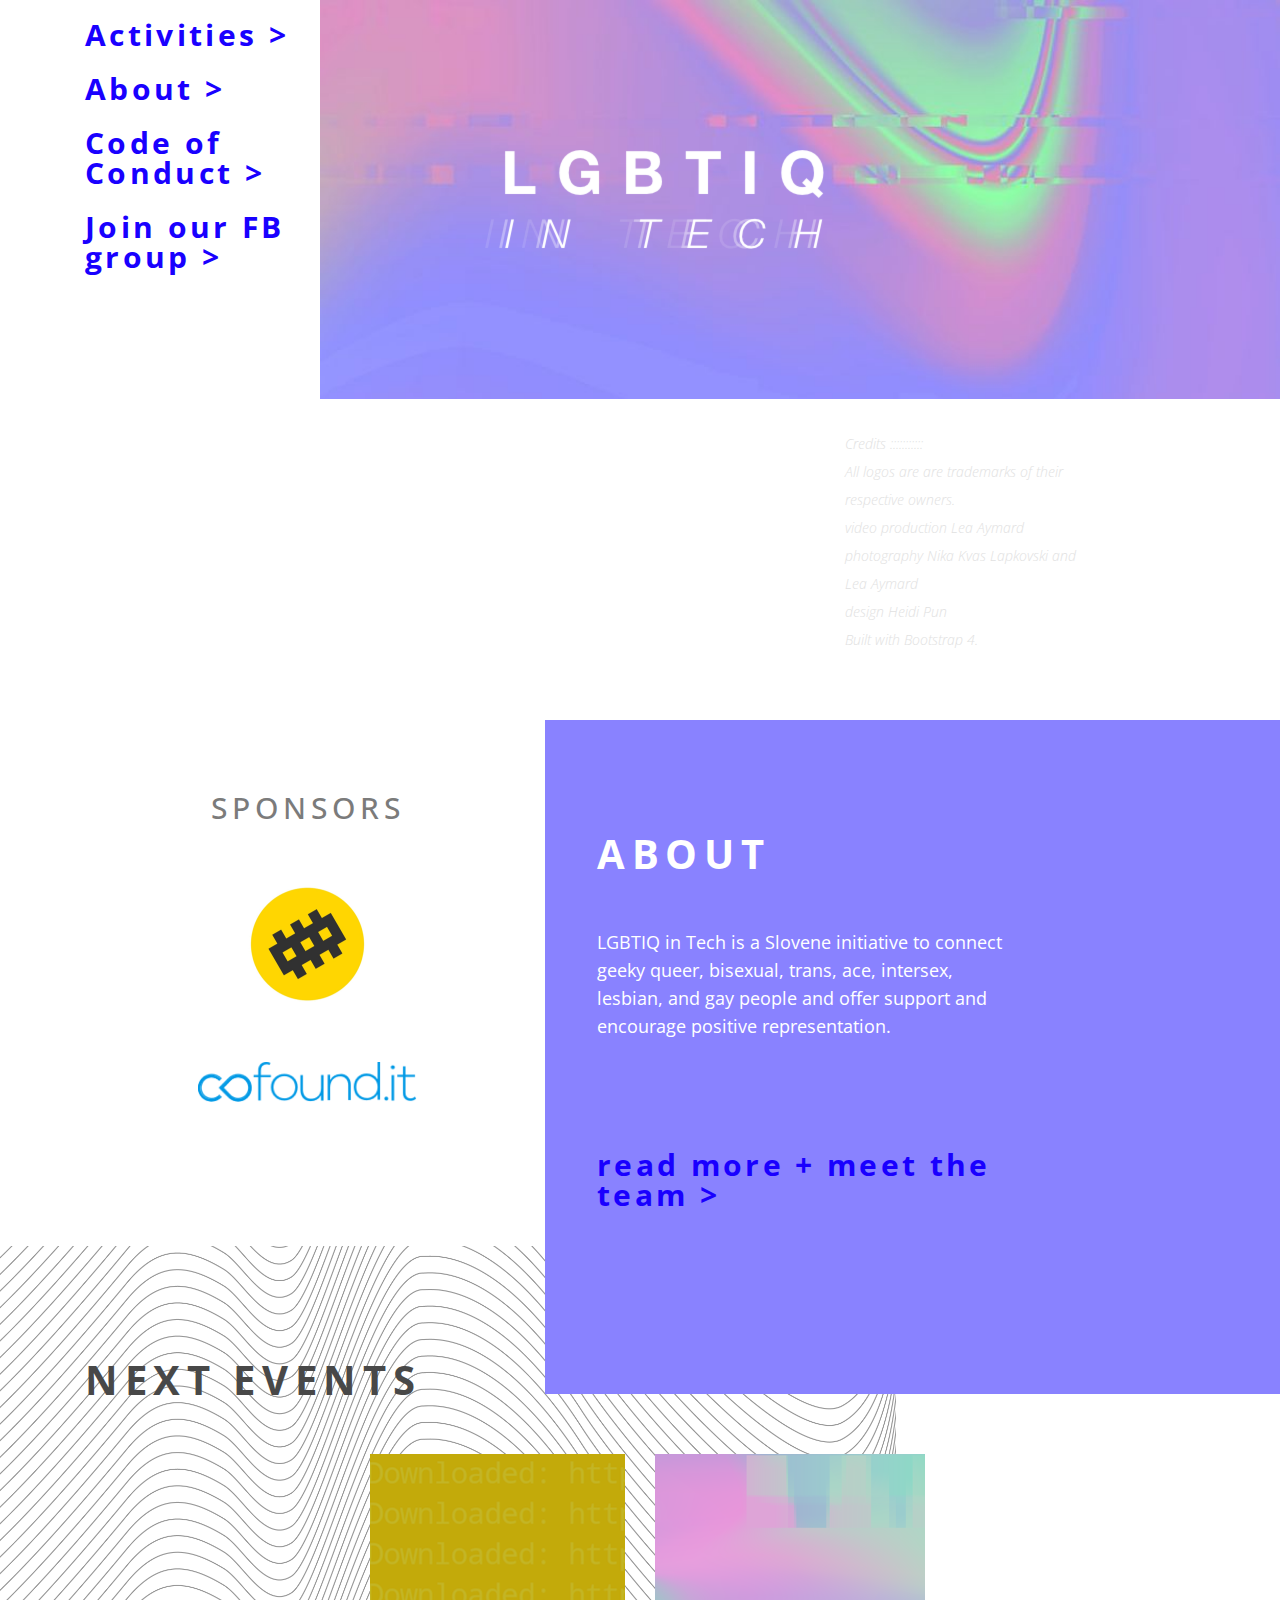
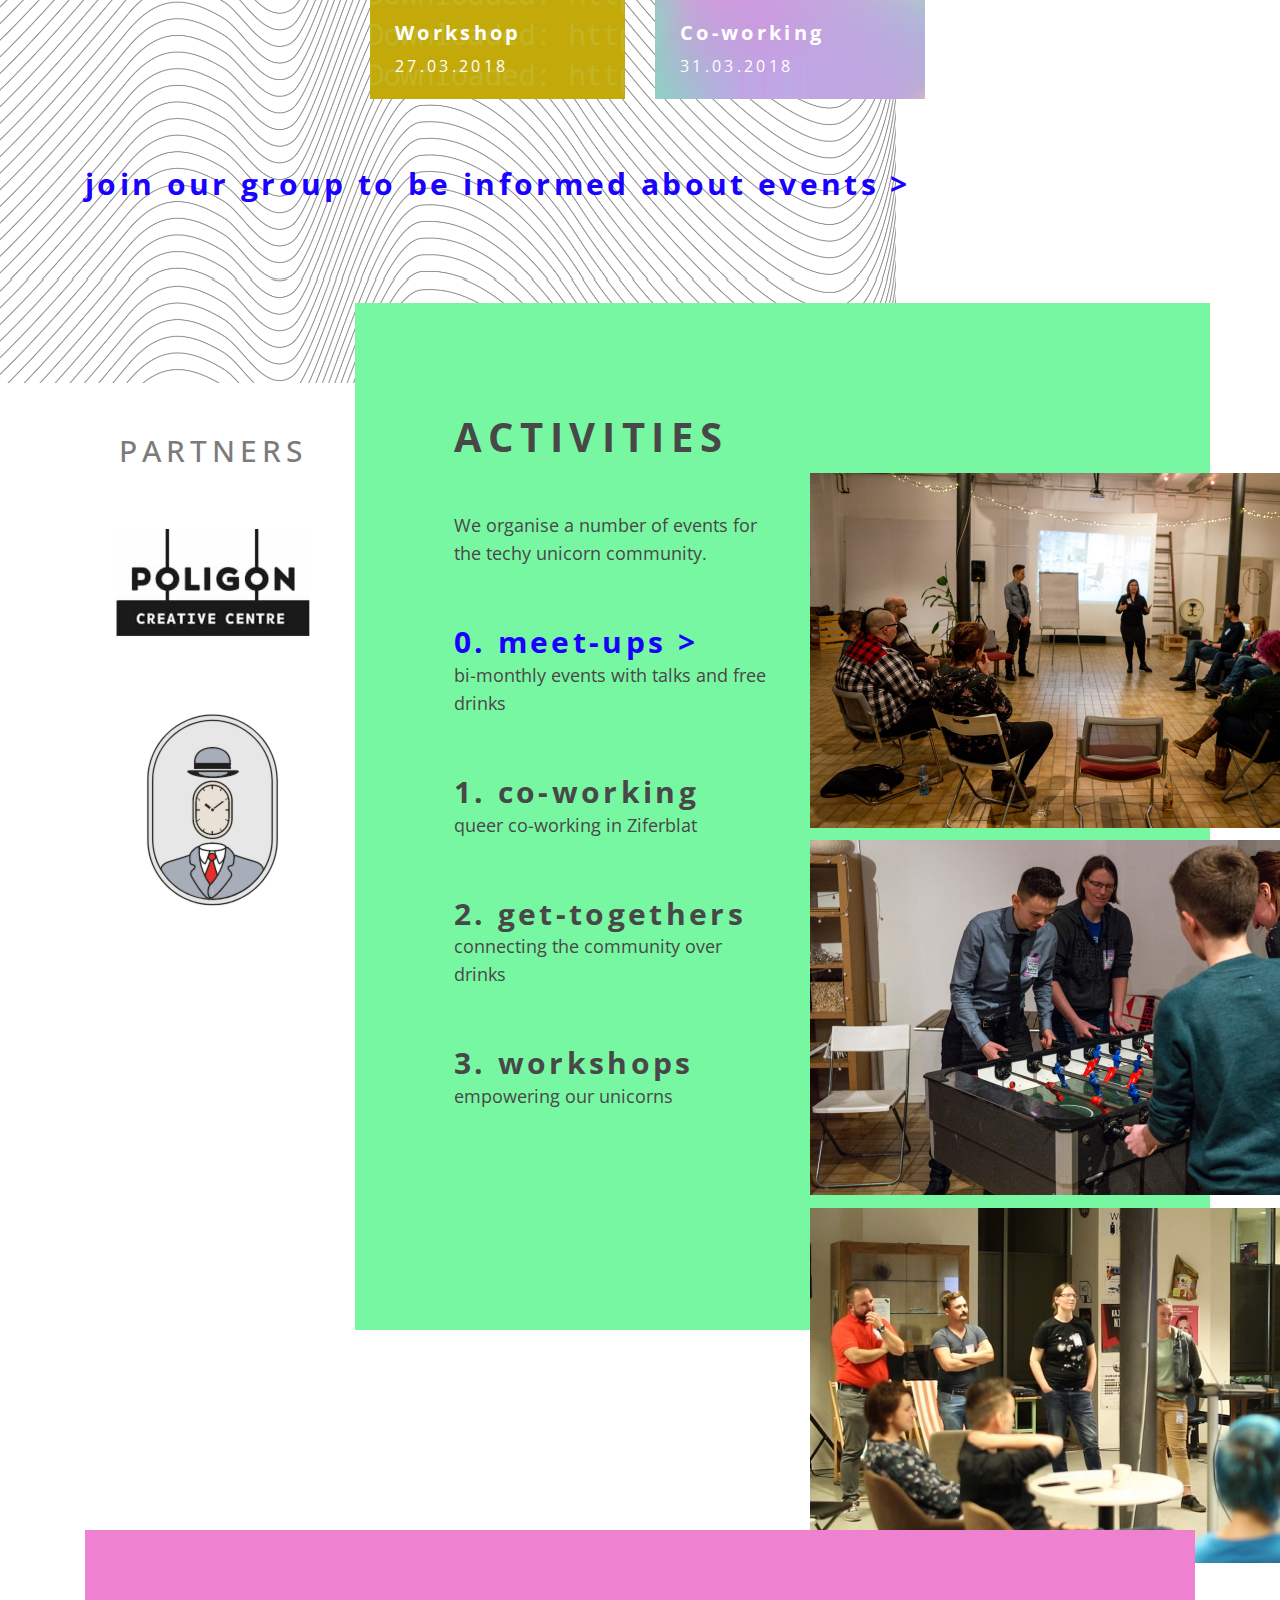
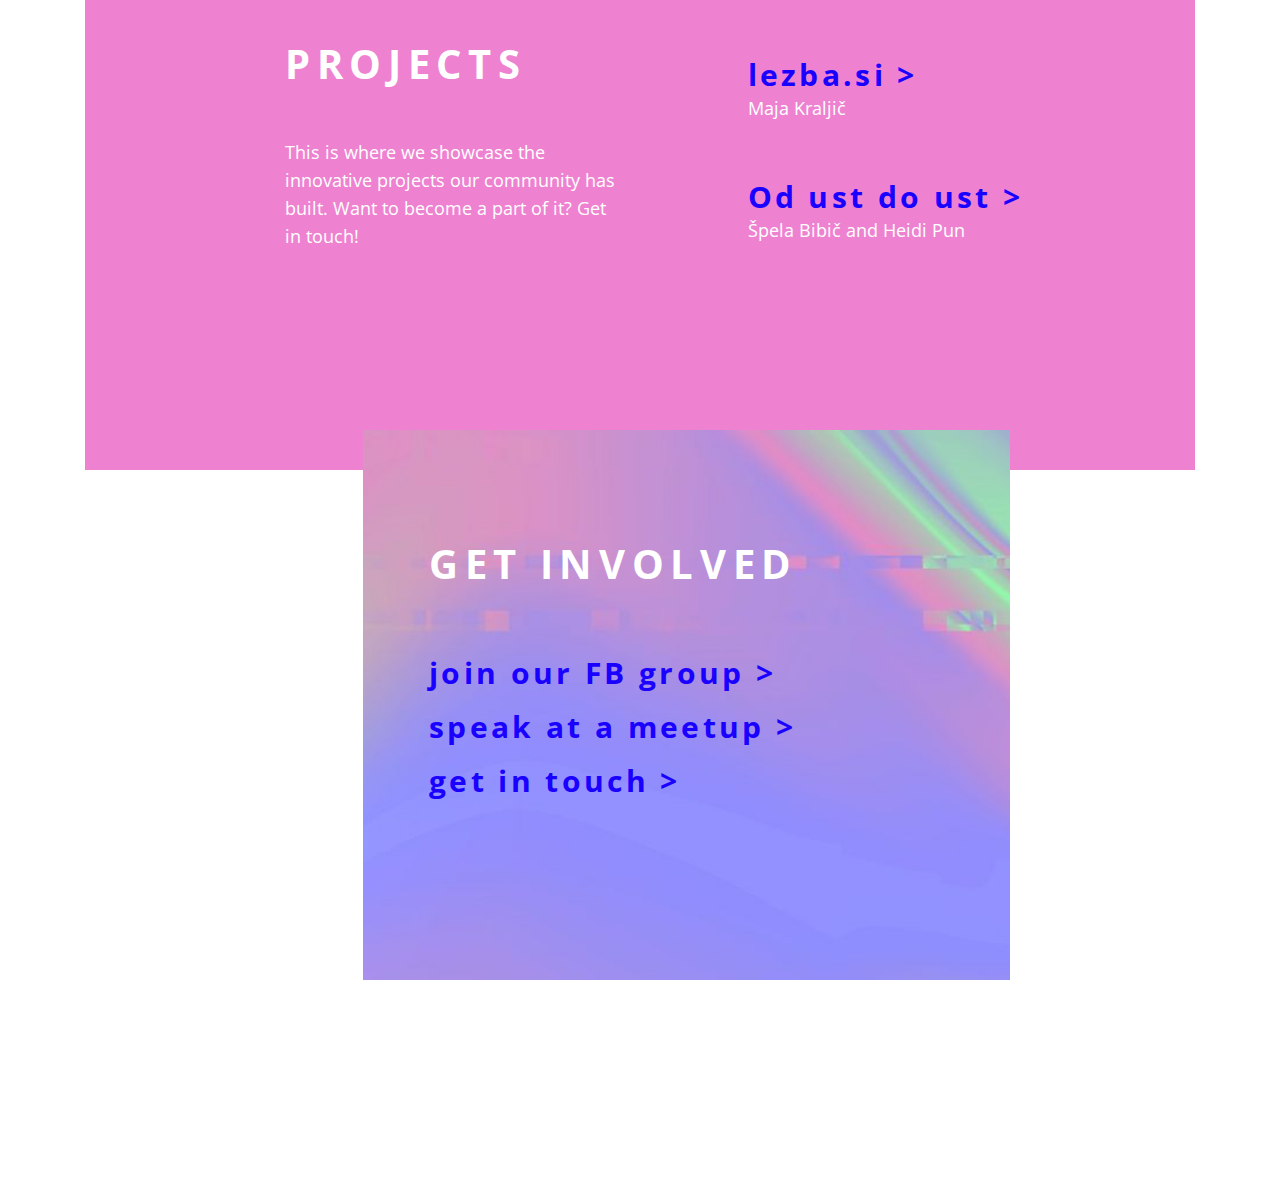
==== commit 6a83f37b: "Removed Get-together from events" ====
--- a/index.html
+++ b/index.html
@@ -96,14 +96,16 @@
                     <div class="single-event col-md-3 pl-md-0">
                         <!-- currently empty -->
                     </div>
+                    <!--
                     <div class="col-md-3">
-                        <a href="https://www.facebook.com/events/1878560009101278/" class="default">
+                        <a href="#" class="default">
                             <div class="single-event meetup">
                                 <div>Get-Together
                                     <span class="small">20.03.2018</span></div>
                             </div>
                         </a>
                     </div>
+                    -->
                     
                     <div class="col-md-3">
                         <a href="https://www.facebook.com/events/2055307241415768/" class="default">
@@ -125,7 +127,7 @@
                     
 <!--
                     <div class="col-md-3">
-                        <a href="https://www.facebook.com/events/2022758911277903/" class="default">
+                        <a href="#" class="default">
                             <div class="single-event meetup">
                                 <div>Meetup v3.0
                                     <span class="small">14.03.2018</span></div>
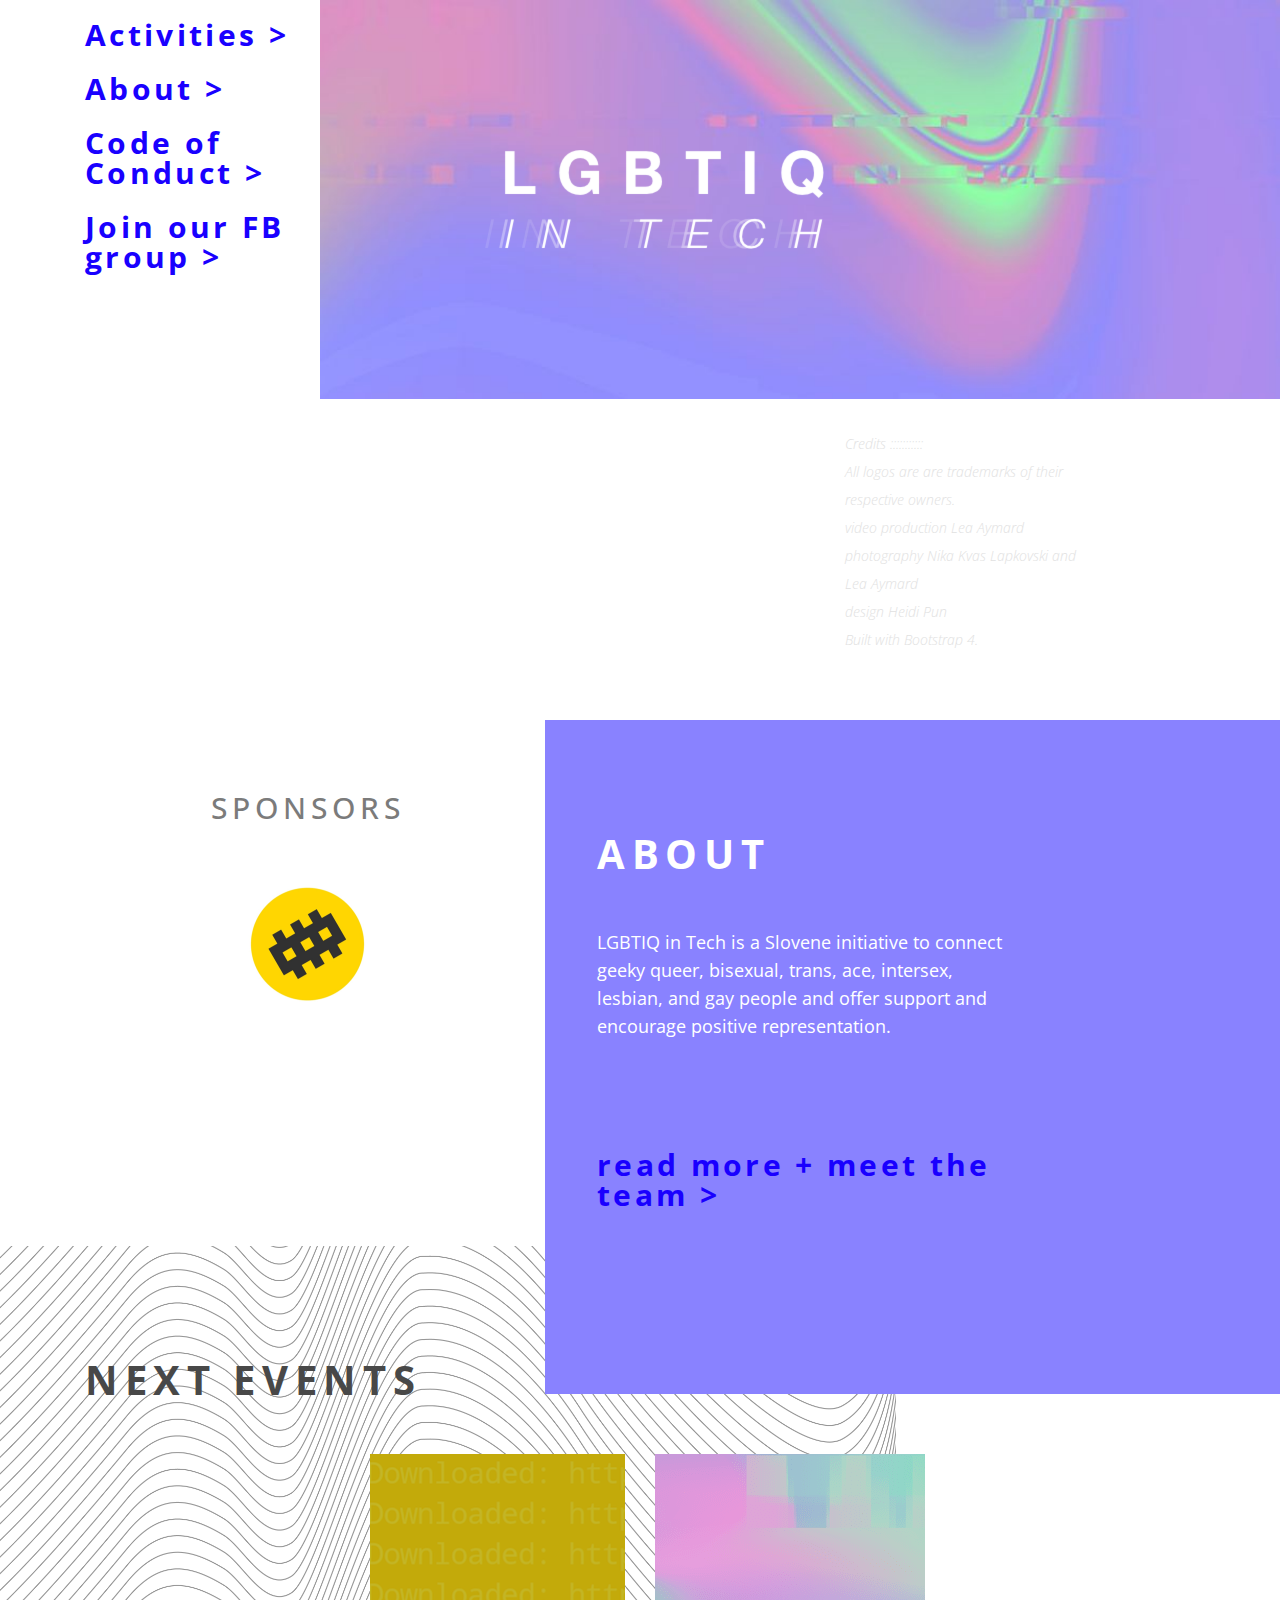
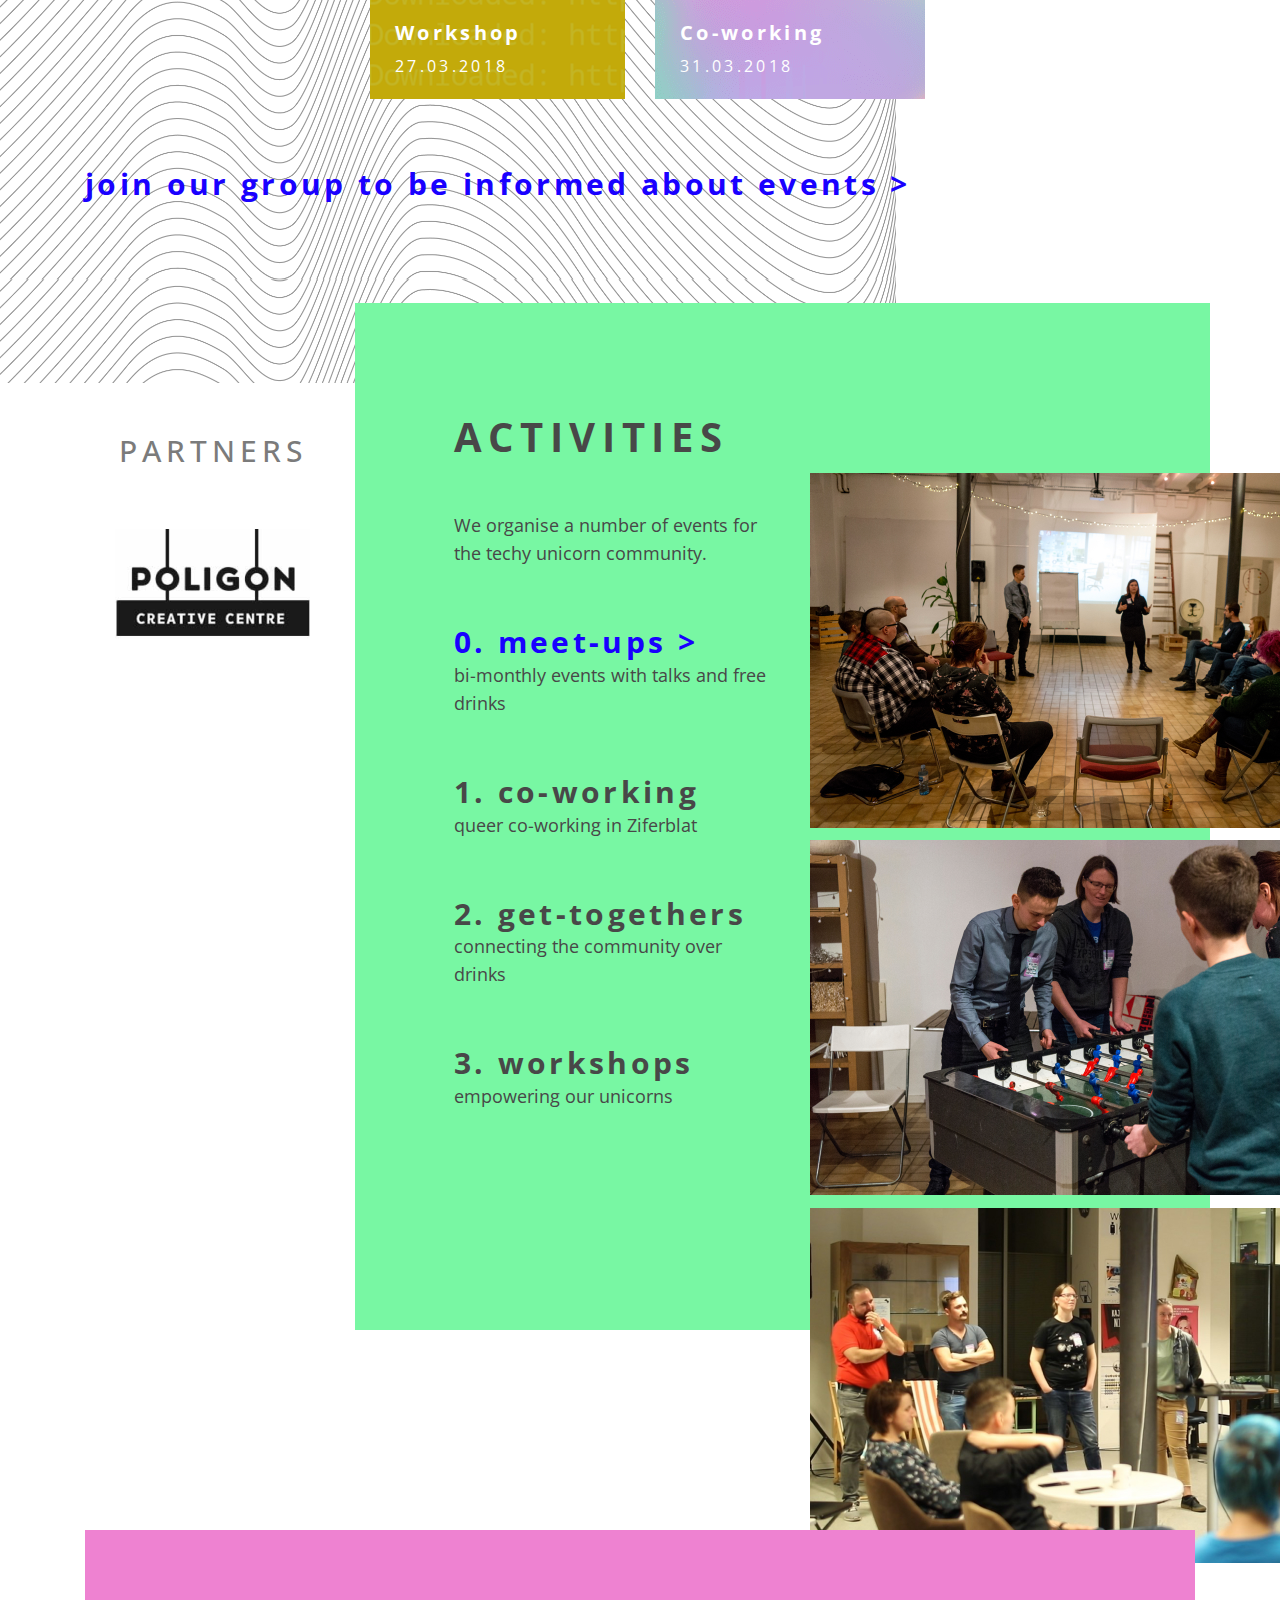
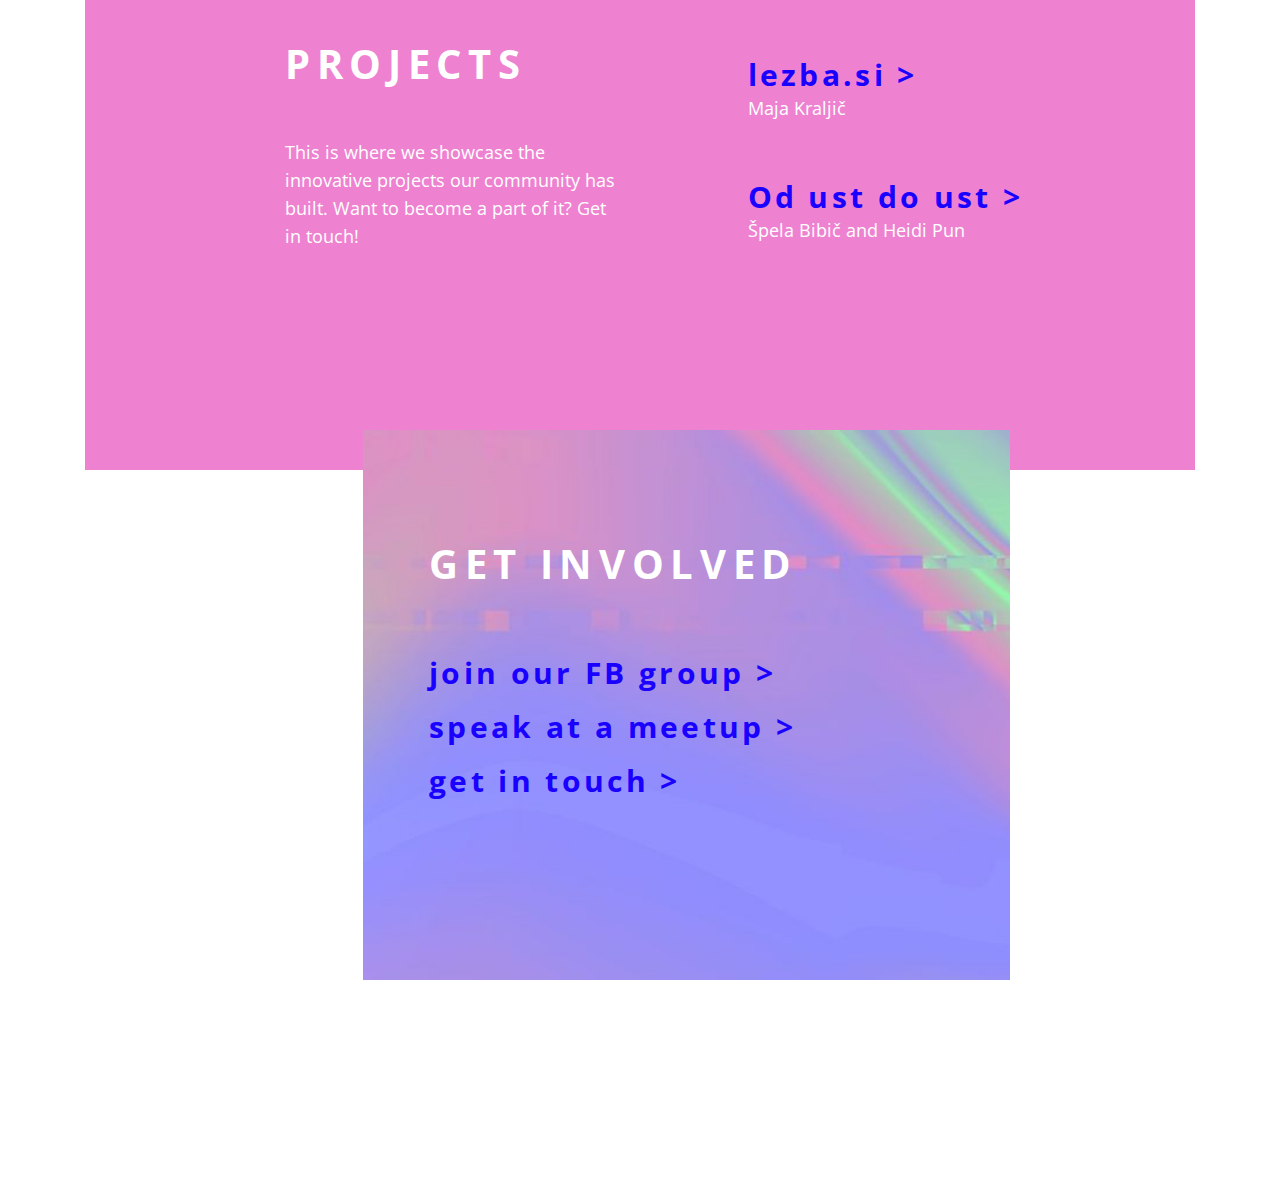
==== commit 245cd4f8: "removed cofoundit and ziferblat" ====
--- a/index.html
+++ b/index.html
@@ -71,7 +71,7 @@
                 <div class="aside col-md-5 col-sm-12">
                     <h3>Sponsors</h3>
                     <a href="http://3fs.si/" class="default"><img src="img/logo-3fs.png" alt="3fs logo" title="3fs logo" /></a>
-                    <a href="https://cofound.it/" class="default"><img src="img/logo-cofoundit.png" alt="cofoundit logo" title="cofoundit logo" /></a>
+                    
                 </div>
 
                 <div class="box col-md-5 light-text box-about">
@@ -154,7 +154,7 @@
                 <div class="aside col-md-3 col-12 partners">
                     <h3>Partners</h3>
                     <a href="http://www.poligon.si" class="default"><img src="img/logo-poligon.png" alt="poligon logo" title="poligon logo" /></a>
-                    <a href="http://ljubljana.ziferblat.net/" class="default"><img src="img/logo-ziferblat.png" alt="ziferblat logo" title="ziferblat logo" /></a>
+                    
                 </div>
 
                 <div class="box dark-text col-md-9 box-activities">
